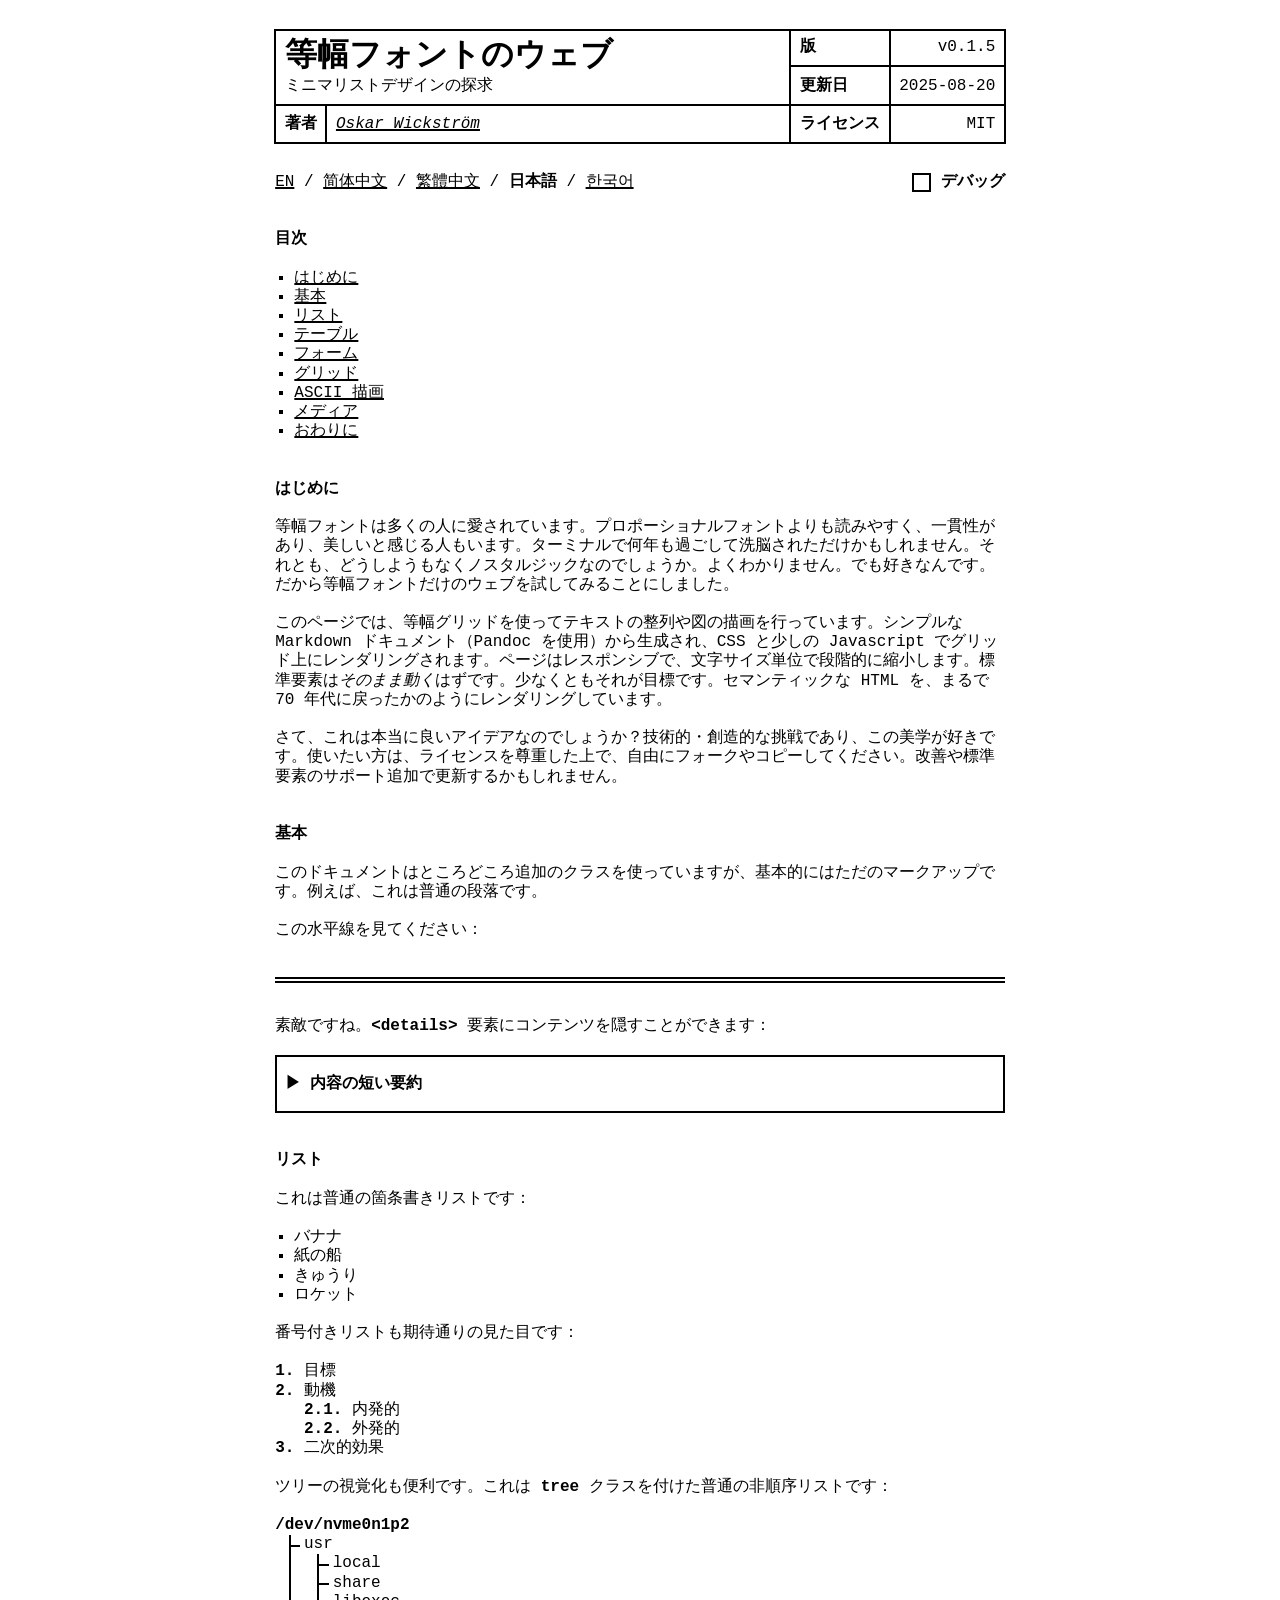
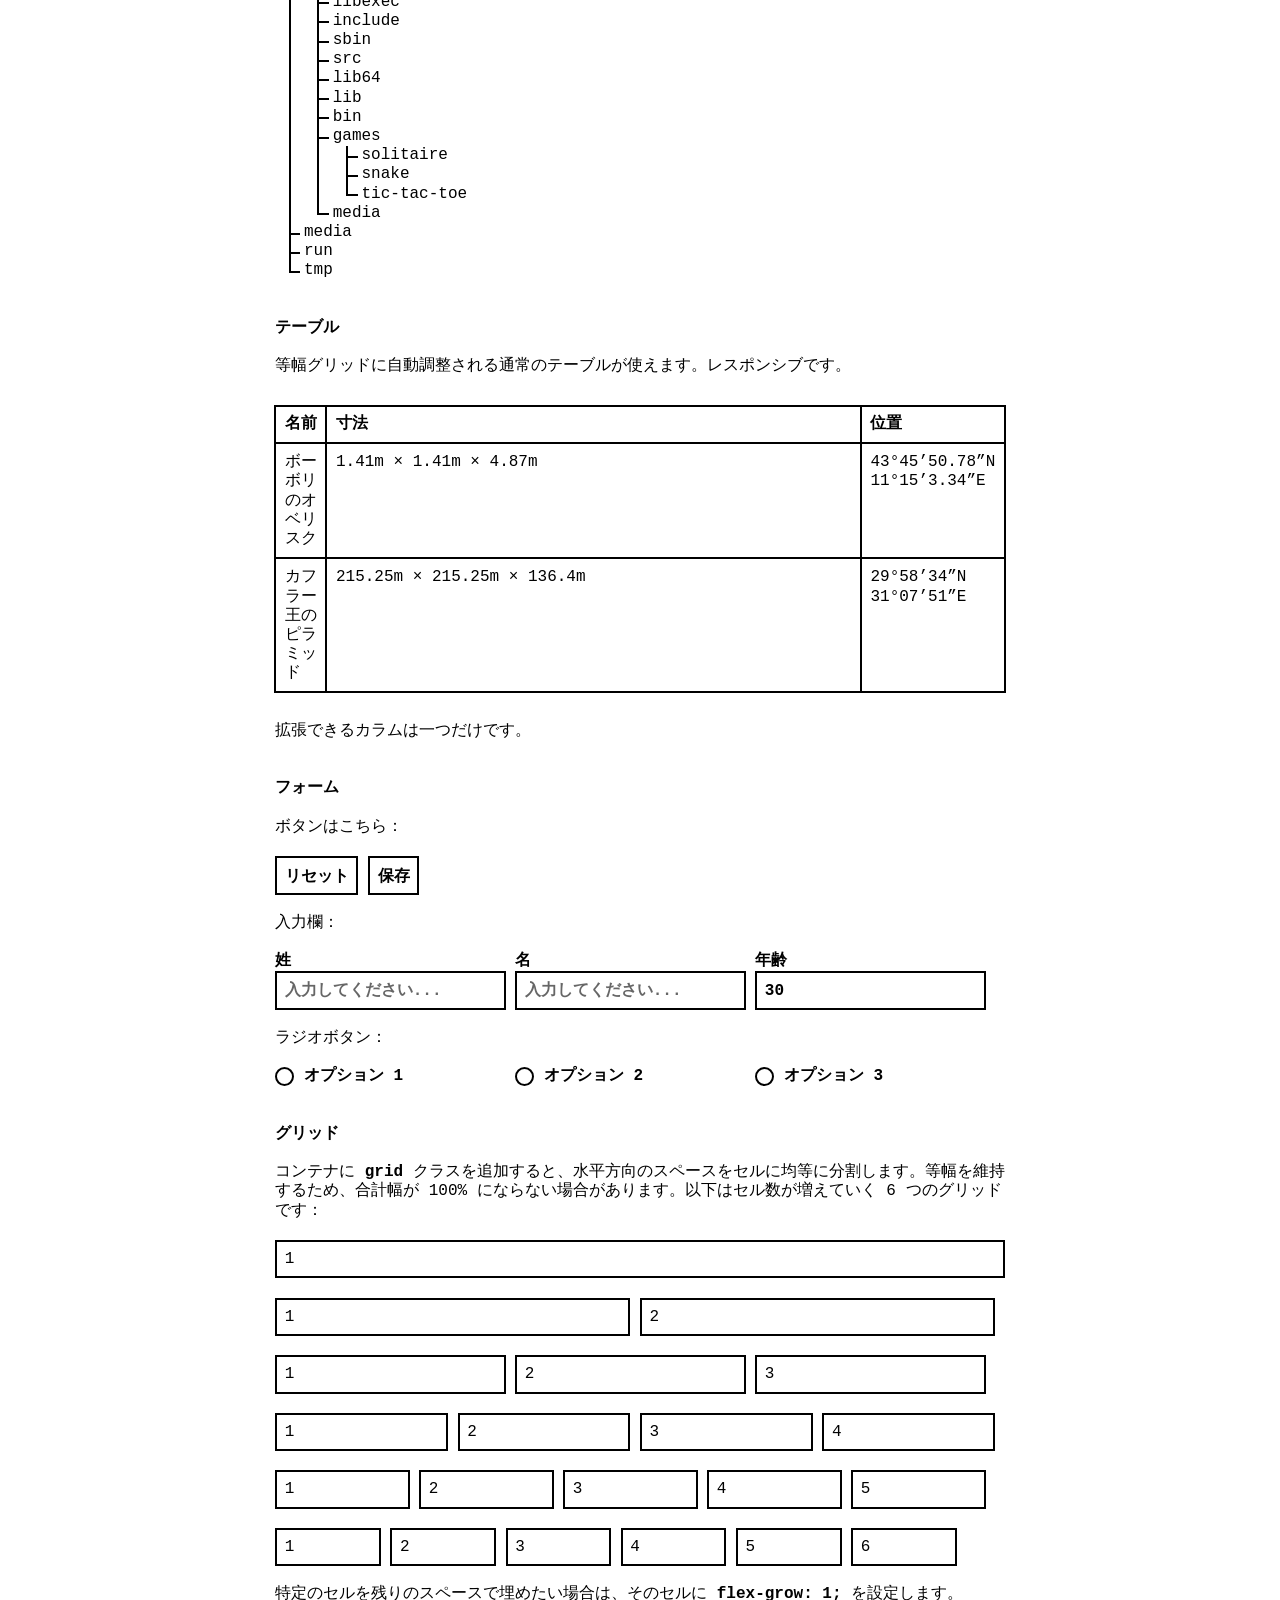
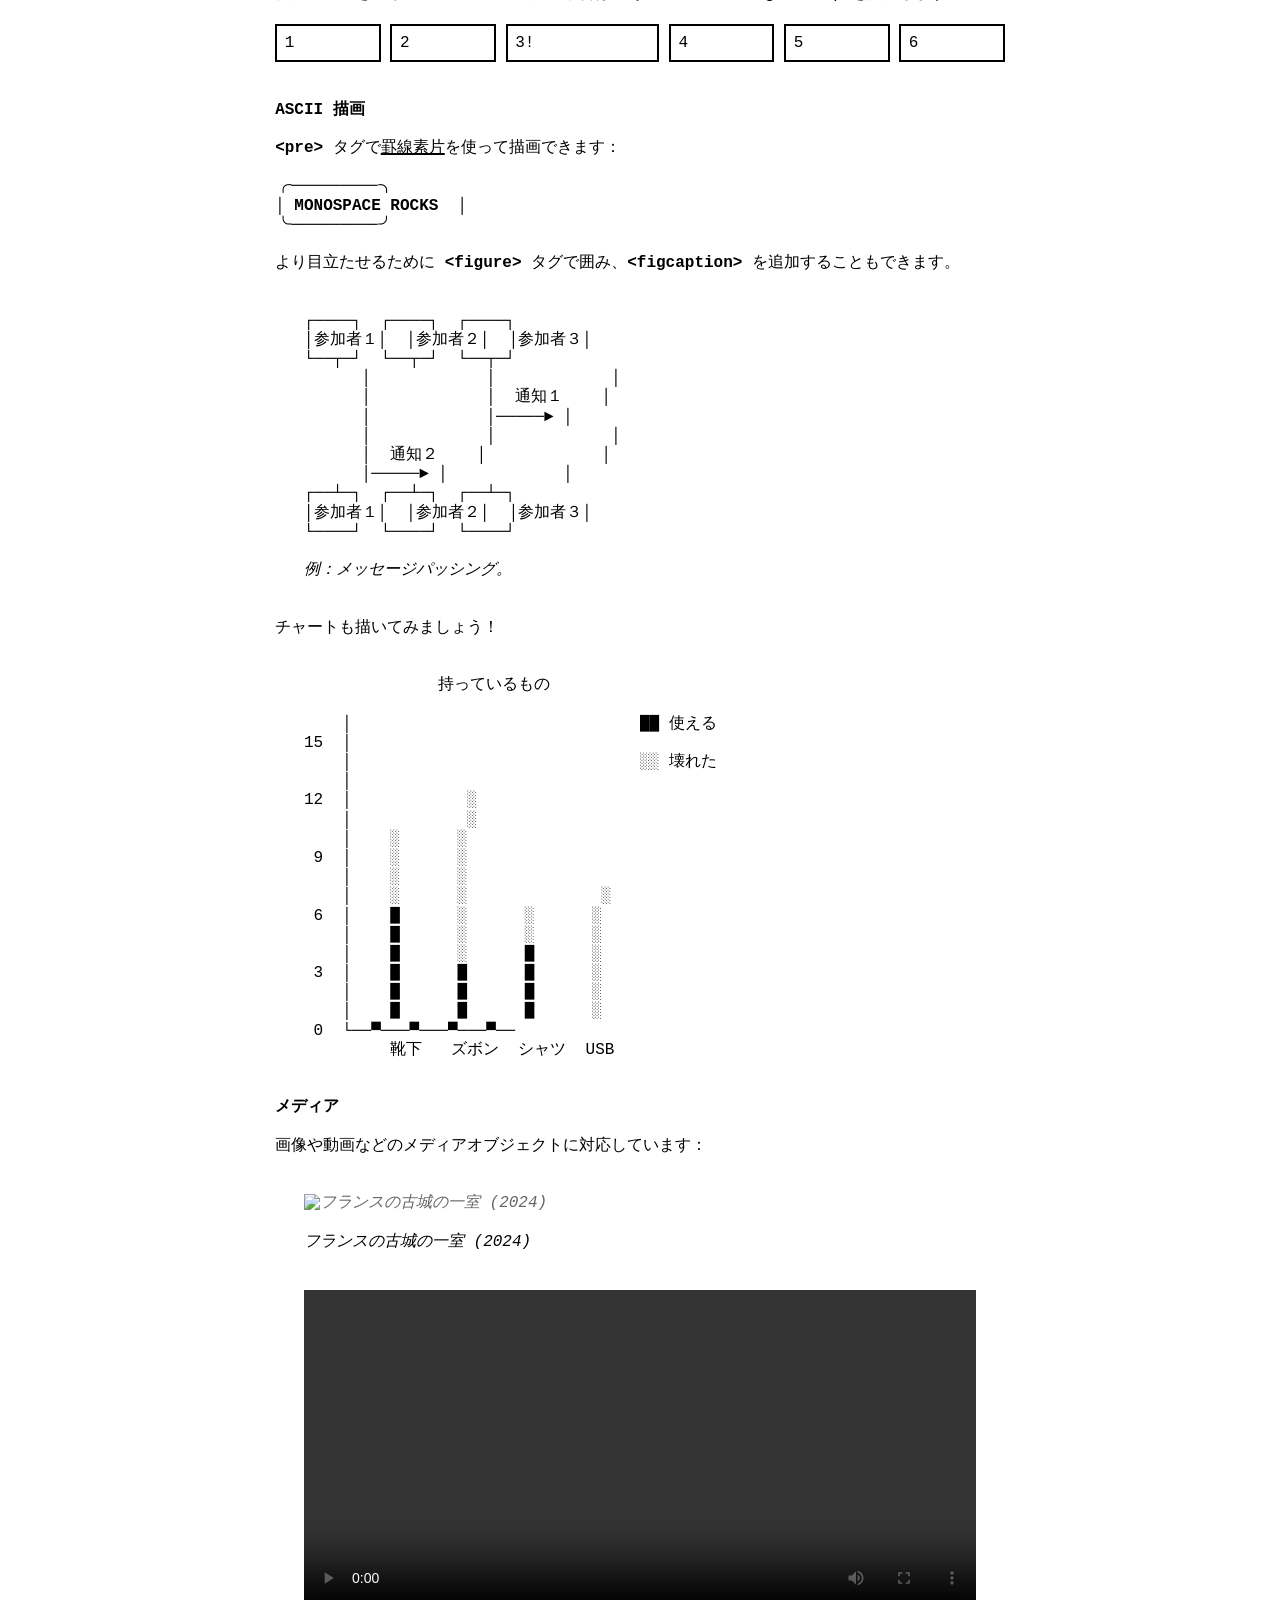
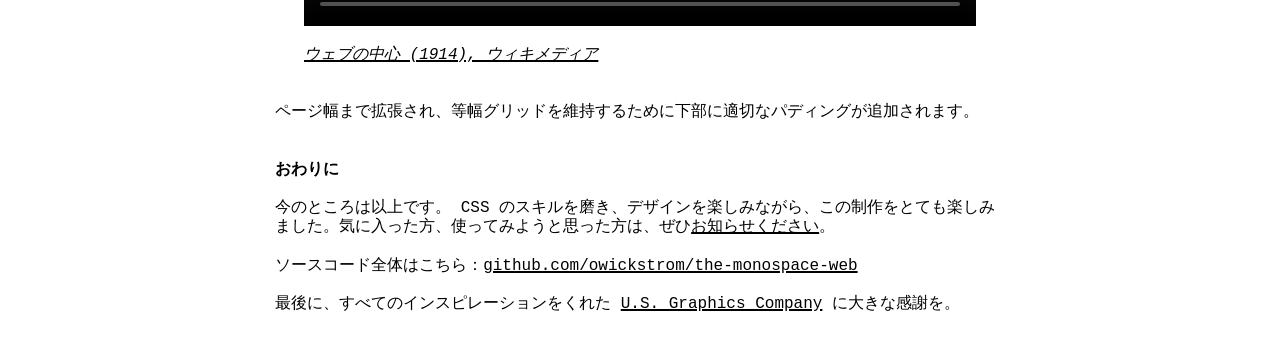
==== index.ja.html @ 1d3b9f70 "Add Chinese, Japanese and Korean demo pages" ====
<!DOCTYPE html>
<html xmlns="http://www.w3.org/1999/xhtml" lang="ja" xml:lang="ja">
<head>
  <meta charset="utf-8" />
  <meta name="generator" content="pandoc" />
  <meta name="viewport" content="width=device-width, initial-scale=1.0, user-scalable=yes" />
  <meta name="author" content="Oskar Wickström" />
  <title>等幅フォントのウェブ</title>
  <link rel="alternate" hreflang="en" href="https://nexustar.github.io/the-monospace-web-cjk/" />
  <link rel="alternate" hreflang="zh-Hans" href="https://nexustar.github.io/the-monospace-web-cjk/index.zh-Hans.html" />
  <link rel="alternate" hreflang="zh-Hant" href="https://nexustar.github.io/the-monospace-web-cjk/index.zh-Hant.html" />
  <link rel="alternate" hreflang="ja" href="https://nexustar.github.io/the-monospace-web-cjk/index.ja.html" />
  <link rel="alternate" hreflang="ko" href="https://nexustar.github.io/the-monospace-web-cjk/index.ko.html" />
  <link rel="alternate" hreflang="x-default" href="https://nexustar.github.io/the-monospace-web-cjk/" />
  <link rel="stylesheet" href="src/reset.css" />
  <link rel="stylesheet" href="src/index.css" />
  <style>
    .toolbar {
      display: flex;
      justify-content: space-between;
      align-items: baseline;
      height: var(--line-height);
      margin: 0;
    }
    .toolbar a, .toolbar label {
      white-space: nowrap;
    }
    .toolbar label {
      display: inline;
      width: auto;
    }
    .toolbar [aria-current] {
      text-decoration: none;
      font-weight: var(--font-weight-bold);
    }
  </style>
</head>
<body>
<table class="header">
  <tr>
    <td colspan="2" rowspan="2" class="width-auto">
      <h1 class="title">等幅フォントのウェブ</h1>
      <span class="subtitle">ミニマリストデザインの探求</span>
    </td>
    <th>版</th>
    <td class="width-min">v0.1.5</td>
  </tr>
  <tr>
    <th>更新日</th>
    <td class="width-min"><time style="white-space: pre;">2025-08-20</time></td>
  </tr>
  <tr>
    <th class="width-min">著者</th>
    <td class="width-auto"><a href="https://wickstrom.tech"><cite>Oskar
Wickström</cite></a></td>
    <th class="width-min">ライセンス</th>
    <td>MIT</td>
  </tr>
</table>
<nav class="toolbar">
<span>
<a href="index.html" hreflang="en" lang="en">EN</a> /
<a href="index.zh-Hans.html" hreflang="zh-Hans" lang="zh-Hans">简体中文</a> /
<a href="index.zh-Hant.html" hreflang="zh-Hant" lang="zh-Hant">繁體中文</a> /
<a href="index.ja.html" hreflang="ja" lang="ja" aria-current="page">日本語</a> /
<a href="index.ko.html" hreflang="ko" lang="ko">한국어</a>
</span>
<label class="debug-toggle-label"><input type="checkbox" class="debug-toggle" /> デバッグ</label>
</nav>
<nav id="TOC" role="doc-toc">
<h2 id="toc-title">目次</h2>
<ul class="incremental">
<li><a href="#はじめに" id="toc-はじめに">はじめに</a></li>
<li><a href="#基本" id="toc-基本">基本</a></li>
<li><a href="#リスト" id="toc-リスト">リスト</a></li>
<li><a href="#テーブル" id="toc-テーブル">テーブル</a></li>
<li><a href="#フォーム" id="toc-フォーム">フォーム</a></li>
<li><a href="#グリッド" id="toc-グリッド">グリッド</a></li>
<li><a href="#ascii-描画" id="toc-ascii-描画">ASCII 描画</a></li>
<li><a href="#メディア" id="toc-メディア">メディア</a></li>
<li><a href="#おわりに" id="toc-おわりに">おわりに</a></li>
</ul>
</nav>
<h2 id="はじめに">はじめに</h2>
<p>等幅フォントは多くの人に愛されています。プロポーショナルフォントよりも読みやすく、一貫性があり、美しいと感じる人もいます。ターミナルで何年も過ごして洗脳されただけかもしれません。それとも、どうしようもなくノスタルジックなのでしょうか。よくわかりません。でも好きなんです。だから等幅フォントだけのウェブを試してみることにしました。</p>
<p>このページでは、等幅グリッドを使ってテキストの整列や図の描画を行っています。シンプルな
Markdown ドキュメント（Pandoc を使用）から生成され、CSS と少しの
Javascript
でグリッド上にレンダリングされます。ページはレスポンシブで、文字サイズ単位で段階的に縮小します。標準要素は<em>そのまま動く</em>はずです。少なくともそれが目標です。セマンティックな
HTML を、まるで 70 年代に戻ったかのようにレンダリングしています。</p>
<p>さて、これは本当に良いアイデアなのでしょうか？技術的・創造的な挑戦であり、この美学が好きです。使いたい方は、ライセンスを尊重した上で、自由にフォークやコピーしてください。改善や標準要素のサポート追加で更新するかもしれません。</p>
<h2 id="基本">基本</h2>
<p>このドキュメントはところどころ追加のクラスを使っていますが、基本的にはただのマークアップです。例えば、これは普通の段落です。</p>
<p>この水平線を見てください：</p>
<hr>
<p>素敵ですね。<code>&lt;details&gt;</code>
要素にコンテンツを隠すことができます：</p>
<details>
<summary>
内容の短い要約
</summary>
<p>
隠された宝物。
</p>
</details>
<h2 id="リスト">リスト</h2>
<p>これは普通の箇条書きリストです：</p>
<ul class="incremental">
<li>バナナ</li>
<li>紙の船</li>
<li>きゅうり</li>
<li>ロケット</li>
</ul>
<p>番号付きリストも期待通りの見た目です：</p>
<ol class="incremental" type="1">
<li>目標</li>
<li>動機
<ol class="incremental" type="1">
<li>内発的</li>
<li>外発的</li>
</ol></li>
<li>二次的効果</li>
</ol>
<p>ツリーの視覚化も便利です。これは <code>tree</code>
クラスを付けた普通の非順序リストです：</p>
<ul class="tree">
<li>
<p style="margin: 0;">
<strong>/dev/nvme0n1p2</strong>
</p>
<ul class="incremental">
<li>usr
<ul class="incremental">
<li>local<br />
</li>
<li>share<br />
</li>
<li>libexec<br />
</li>
<li>include<br />
</li>
<li>sbin<br />
</li>
<li>src<br />
</li>
<li>lib64<br />
</li>
<li>lib<br />
</li>
<li>bin<br />
</li>
<li>games
<ul class="incremental">
<li>solitaire</li>
<li>snake</li>
<li>tic-tac-toe</li>
</ul></li>
<li>media<br />
</li>
</ul></li>
<li>media<br />
</li>
<li>run<br />
</li>
<li>tmp</li>
</ul>
</li>
</ul>
<h2 id="テーブル">テーブル</h2>
<p>等幅グリッドに自動調整される通常のテーブルが使えます。レスポンシブです。</p>
<table>
<thead>
<tr>
<th class="width-min">
名前
</th>
<th class="width-auto">
寸法
</th>
<th class="width-min">
位置
</th>
</tr>
</thead>
<tbody>
<tr>
<td>
ボーボリのオベリスク
</td>
<td>
1.41m × 1.41m × 4.87m
</td>
<td>
43°45’50.78”N 11°15’3.34”E
</td>
</tr>
<tr>
<td>
カフラー王のピラミッド
</td>
<td>
215.25m × 215.25m × 136.4m
</td>
<td>
29°58’34”N 31°07’51”E
</td>
</tr>
</tbody>
</table>
<p>拡張できるカラムは一つだけです。</p>
<h2 id="フォーム">フォーム</h2>
<p>ボタンはこちら：</p>
<nav>
<button>
リセット
</button>
<button>
保存
</button>
</nav>
<p>入力欄：</p>
<form class="grid">
<label>姓
<input type="text" placeholder="入力してください..." /></label>
<label>名
<input type="text" placeholder="入力してください..." /></label>
<label>年齢 <input type="text" value="30" /></label>
</form>
<p>ラジオボタン：</p>
<form class="grid">
<label><input name="radio" type="radio" /> オプション 1</label>
<label><input name="radio" type="radio" /> オプション 2</label>
<label><input name="radio" type="radio" /> オプション 3</label>
</form>
<h2 id="グリッド">グリッド</h2>
<p>コンテナに <code>grid</code>
クラスを追加すると、水平方向のスペースをセルに均等に分割します。等幅を維持するため、合計幅が
100% にならない場合があります。以下はセル数が増えていく 6
つのグリッドです：</p>
<div class="grid">
<input readonly value="1" />
</div>
<div class="grid">
<input readonly value="1" /><input readonly value="2" />
</div>
<div class="grid">
<input readonly value="1" /><input readonly value="2" /><input readonly value="3" />
</div>
<div class="grid">
<input readonly value="1" /><input readonly value="2" /><input readonly value="3" /><input readonly value="4" />
</div>
<div class="grid">
<input readonly value="1" /><input readonly value="2" /><input readonly value="3" /><input readonly value="4" /><input readonly value="5" />
</div>
<div class="grid">
<input readonly value="1" /><input readonly value="2" /><input readonly value="3" /><input readonly value="4" /><input readonly value="5" /><input readonly value="6" />
</div>
<p>特定のセルを残りのスペースで埋めたい場合は、そのセルに
<code>flex-grow: 1;</code> を設定します。</p>
<div class="grid">
<input readonly value="1" /><input readonly value="2" /><input readonly value="3!" style="flex-grow: 1;" /><input readonly value="4" /><input readonly value="5" /><input readonly value="6" />
</div>
<h2 id="ascii-描画">ASCII 描画</h2>
<p><code>&lt;pre&gt;</code> タグで<a
href="https://ja.wikipedia.org/wiki/%E7%BD%AB%E7%B7%9A%E7%B4%A0%E7%89%87">罫線素片</a>を使って描画できます：</p>
<pre><code>╭─────────╮
│ MONOSPACE ROCKS  │
╰─────────╯</code></pre>
<p>より目立たせるために <code>&lt;figure&gt;</code>
タグで囲み、<code>&lt;figcaption&gt;</code>
を追加することもできます。</p>
<figure>
<pre>
┌────┐  ┌────┐  ┌────┐
│参加者１│  │参加者２│  │参加者３│
└──┬─┘  └──┬─┘  └──┬─┘
      │            │            │
      │            │  通知１    │
      │            │─────► │
      │            │            │
      │  通知２    │            │
      │─────► │            │
┌──┴─┐  ┌──┴─┐  ┌──┴─┐
│参加者１│  │参加者２│  │参加者３│
└────┘  └────┘  └────┘</pre>
<figcaption>
例：メッセージパッシング。
</figcaption>
</figure>
<p>チャートも描いてみましょう！</p>
<figure>
<pre>
              持っているもの

    │                              ██ 使える
15  │
    │                              ░░ 壊れた
    │
12  │            ░
    │            ░
    │    ░      ░
 9  │    ░      ░
    │    ░      ░
    │    ░      ░              ░
 6  │    █      ░      ░      ░
    │    █      ░      ░      ░
    │    █      ░      █      ░
 3  │    █      █      █      ░
    │    █      █      █      ░
    │    █      █      █      ░
 0  └──▀───▀───▀───▀──
         靴下   ズボン  シャツ  USB
</pre>
</figure>
<h2 id="メディア">メディア</h2>
<p>画像や動画などのメディアオブジェクトに対応しています：</p>
<figure>
<img src="demo/castle.jpg" alt="フランスの古城の一室 (2024)" />
<figcaption aria-hidden="true">フランスの古城の一室 (2024)</figcaption>
</figure>
<figure>
<video
src="https://upload.wikimedia.org/wikipedia/commons/e/e0/The_Center_of_the_Web_%281914%29.webm"
controls=""><a
href="https://upload.wikimedia.org/wikipedia/commons/e/e0/The_Center_of_the_Web_%281914%29.webm">ウェブの中心
(1914), ウィキメディア</a></video>
<figcaption aria-hidden="true"><a
href="https://en.wikisource.org/wiki/Page:The_Center_of_the_Web_(1914).webm/11">ウェブの中心
(1914), ウィキメディア</a></figcaption>
</figure>
<p>ページ幅まで拡張され、等幅グリッドを維持するために下部に適切なパディングが追加されます。</p>
<h2 id="おわりに">おわりに</h2>
<p>今のところは以上です。 CSS
のスキルを磨き、デザインを楽しみながら、この制作をとても楽しみました。気に入った方、使ってみようと思った方は、ぜひ<a
href="https://x.com/owickstrom">お知らせください</a>。</p>
<p>ソースコード全体はこちら：<a
href="https://github.com/owickstrom/the-monospace-web">github.com/owickstrom/the-monospace-web</a></p>
<p>最後に、すべてのインスピレーションをくれた <a
href="https://x.com/usgraphics">U.S. Graphics Company</a>
に大きな感謝を。</p>
  <div class="debug-grid"></div>
  <script src="src/index.js"></script>
</body>
</html>
---- src/index.css ----
/**
 * By Oskar Wickström
 * Licensed under the MIT License (https://github.com/owickstrom/the-monospace-web/blob/main/LICENSE.md)
 **/
@import url('https://fonts.cdnfonts.com/css/jetbrains-mono-2');

:root {
  --font-family: "JetBrains Mono", monospace;
  --line-height: 1.20rem;
  --border-thickness: 2px;
  --text-color: #000;
  --text-color-alt: #666;
  --background-color: #fff;
  --background-color-alt: #eee;

  --font-weight-normal: 500;
  --font-weight-medium: 600;
  --font-weight-bold: 800;

  font-family: var(--font-family);
  font-optical-sizing: auto;
  font-weight: var(--font-weight-normal);
  font-style: normal;
  font-variant-numeric: tabular-nums lining-nums;
  font-size: 16px;
}

@media (prefers-color-scheme: dark) {
  :root {
    --text-color: #fff;
    --text-color-alt: #aaa;
    --background-color: #000;
    --background-color-alt: #111;
  }
}

* {
  box-sizing: border-box;
}


* + * {
  margin-top: var(--line-height);
}

html {
  display: flex;
  width: 100%;
  margin: 0;
  padding: 0;
  flex-direction: column;
  align-items: center;
  background: var(--background-color);
  color: var(--text-color);
}

body {
  position: relative;
  width: 100%;
  margin: 0;
  padding: var(--line-height) 2ch;
  max-width: calc(min(80ch, round(down, 100%, 1ch)));
  line-height: var(--line-height);
  overflow-x: hidden;
}

@media screen and (max-width: 480px) {
  :root {
    font-size: 14px;
  }
  body {
    padding: var(--line-height) 1ch;
  }
}

h1, h2, h3, h4, h5, h6 {
  font-weight: var(--font-weight-bold);
  margin: calc(var(--line-height) * 2) 0 var(--line-height);
  line-height: var(--line-height);
}

h1 {
  font-size: 2rem;
  line-height: calc(2 * var(--line-height));
  margin-bottom: calc(var(--line-height) * 2);
  text-transform: uppercase;
}
h2 {
  font-size: 1rem;
  text-transform: uppercase;
}

hr {
  position: relative;
  display: block;
  height: var(--line-height);
  margin: calc(var(--line-height) * 1.5) 0;
  border: none;
  color: var(--text-color);
}
hr:after {
  display: block;
  content: "";
  position: absolute;
  top: calc(var(--line-height) / 2 - var(--border-thickness));
  left: 0;
  width: 100%;
  border-top: calc(var(--border-thickness) * 3) double var(--text-color);
  height: 0;
}

a {
  text-decoration-thickness: var(--border-thickness);
}

a:link, a:visited {
  color: var(--text-color);
}

p {
  margin-bottom: var(--line-height);
}

strong {
  font-weight: var(--font-weight-bold);
}
em {
  font-style: italic;
}

sub {
  position: relative;
  display: inline-block;
  margin: 0;
  vertical-align: sub;
  line-height: 0;
  width: calc(1ch / 0.75);
  font-size: .75rem;
}

table {
  position: relative;
  top: calc(var(--line-height) / 2);
  /* center collapsed borders on grid lines so every cell's text lands on the grid */
  left: calc(var(--border-thickness) / -2);
  width: calc(round(down, 100%, 1ch) + var(--border-thickness));
  border-collapse: collapse;
  margin: 0 0 calc(var(--line-height) * 2);
}

th, td {
  border: var(--border-thickness) solid var(--text-color);
  padding: 
    calc((var(--line-height) / 2))
    calc(1ch - var(--border-thickness) / 2)
    calc((var(--line-height) / 2) - (var(--border-thickness)))
  ;
  line-height: var(--line-height);
  vertical-align: top;
  text-align: left;
}
/* the table's first row, whether in thead or the first tbody */
table thead tr:first-child > *,
table tbody:not(thead ~ tbody, tbody ~ tbody) tr:first-child > * {
  padding-top: calc((var(--line-height) / 2) - var(--border-thickness));
}


th {
  font-weight: 700;
}
.width-min {
  width: 0%;
}
.width-auto {
  width: 100%;
}
/* keep CJK words whole instead of squeezing narrow columns to one character per line */
th, .width-min {
  word-break: keep-all;
}

.header {
  margin-bottom: calc(var(--line-height) * 2);
}
.header h1 {
  margin: 0;
}
.header tr td:last-child {
  text-align: right;
}

p {
  word-break: break-word;
  word-wrap: break-word;
  hyphens: auto;
}

img, video {
  display: block;
  width: 100%;
  object-fit: contain;
  overflow: hidden;
}
img {
  font-style: italic;
  color: var(--text-color-alt);
}

details {
  border: var(--border-thickness) solid var(--text-color);
  padding: calc(var(--line-height) - var(--border-thickness)) calc(1ch - var(--border-thickness));
  margin-bottom: var(--line-height);
}

summary {
  font-weight: var(--font-weight-medium);
  cursor: pointer;
}
details[open] summary {
  margin-bottom: var(--line-height);
}

details ::marker {
  display: inline-block;
  content: '▶';
  margin: 0;
}
details[open] ::marker {
  content: '▼';
}

details :last-child {
  margin-bottom: 0;
}

pre {
  white-space: pre;
  overflow-x: auto;
  margin: var(--line-height) 0;
  overflow-y: hidden;
}
figure pre {
  margin: 0;
}

pre, code {
  font-family: var(--font-family);
}

code {
  font-weight: var(--font-weight-medium);
}

figure {
  margin: calc(var(--line-height) * 2) 3ch;
  overflow-x: auto;
  overflow-y: hidden;
}

figcaption {
  display: block;
  font-style: italic;
  margin-top: var(--line-height);
}

ul, ol {
  padding: 0;
  margin: 0 0 var(--line-height);
}

ul {
  list-style-type: square;
  padding: 0 0 0 2ch;
}
ol {
  list-style-type: none;
  counter-reset: item;
  padding: 0;
}
ol ul,
ol ol,
ul ol,
ul ul {
  padding: 0 0 0 3ch;
  margin: 0;
}
ol li:before { 
  content: counters(item, ".") ". ";
  counter-increment: item;
  font-weight: var(--font-weight-medium);
}

li {
  margin: 0;
  padding: 0;
}

li::marker {
  line-height: 0;
}

::-webkit-scrollbar {
    height: var(--line-height);
}

input, button, textarea {
  border: var(--border-thickness) solid var(--text-color);
  padding: 
    calc(var(--line-height) / 2 - var(--border-thickness))
    calc(1ch - var(--border-thickness));
  margin: 0;
  font: inherit;
  font-weight: inherit;
  height: calc(var(--line-height) * 2);
  width: auto;
  overflow: visible;
  background: var(--background-color);
  color: var(--text-color);
  line-height: normal;
  -webkit-font-smoothing: inherit;
  -moz-osx-font-smoothing: inherit;
  -webkit-appearance: none;
}

input[type=checkbox],
input[type=radio] {
  display: inline-grid;
  place-content: center;
  vertical-align: top;
  width: 2ch;
  height: var(--line-height);
  cursor: pointer;
}
input[type=checkbox]:checked:before,
input[type=radio]:checked:before {
  content: "";
  width: 1ch;
  height: calc(var(--line-height) / 2);
  background: var(--text-color);
}
input[type=radio],
input[type=radio]:before {
  border-radius: 100%;
}

button:focus, input:focus {
  --border-thickness: 3px;
  outline: none;
}

input {
  width: calc(round(down, 100%, 1ch));
}
::placeholder {
  color: var(--text-color-alt);
  opacity: 1;
}
::-ms-input-placeholder {
  color: var(--text-color-alt);
}
button::-moz-focus-inner {
  padding: 0;
  border: 0
}

button {
  text-transform: uppercase;
  font-weight: var(--font-weight-medium);
  cursor: pointer;
}

button:hover {
  background: var(--background-color-alt);
}
button:active {
  transform: translate(2px, 2px);
}

label {
  display: block;
  width: calc(round(down, 100%, 1ch));
  height: auto;
  line-height: var(--line-height);
  font-weight: var(--font-weight-medium);
  margin: 0;
}

label input {
  width: 100%;
}

.tree, .tree ul {
  position: relative;
  padding-left: 0;
  list-style-type: none;
  line-height: var(--line-height);
}
.tree ul {
  margin: 0;
}
.tree ul li {
  position: relative;
  padding-left: calc(1.5ch - var(--border-thickness) / 2);
  margin-left: calc(1.5ch - var(--border-thickness) / 2);
  border-left: var(--border-thickness) solid var(--text-color);
}
.tree ul li:before {
  position: absolute;
  display: block;
  top: calc(var(--line-height) / 2);
  left: 0;
  content: "";
  width: 1ch;
  border-bottom: var(--border-thickness) solid var(--text-color);
}
.tree ul li:last-child {
  border-left-color: transparent;
}
.tree ul li:last-child:after {
  position: absolute;
  display: block;
  top: 0;
  left: calc(-1 * var(--border-thickness));
  content: "";
  height: calc(var(--line-height) / 2 + var(--border-thickness));
  border-left: var(--border-thickness) solid var(--text-color);
}

.grid {
  --grid-cells: 0;
  display: flex;
  gap: 1ch;
  width: calc(round(down, 100%, (1ch * var(--grid-cells)) - (1ch * var(--grid-cells) - 1)));
  margin-bottom: var(--line-height);
}

.grid > *,
.grid > input {
  flex: 0 0 calc(round(down, (100% - (1ch * (var(--grid-cells) - 1))) / var(--grid-cells), 1ch));
}
.grid:has(> :last-child:nth-child(1)) { --grid-cells: 1; }
.grid:has(> :last-child:nth-child(2)) { --grid-cells: 2; }
.grid:has(> :last-child:nth-child(3)) { --grid-cells: 3; }
.grid:has(> :last-child:nth-child(4)) { --grid-cells: 4; }
.grid:has(> :last-child:nth-child(5)) { --grid-cells: 5; }
.grid:has(> :last-child:nth-child(6)) { --grid-cells: 6; }
.grid:has(> :last-child:nth-child(7)) { --grid-cells: 7; }
.grid:has(> :last-child:nth-child(8)) { --grid-cells: 8; }
.grid:has(> :last-child:nth-child(9)) { --grid-cells: 9; }

/* DEBUG UTILITIES */

.debug .debug-grid {
  --color: color-mix(in srgb, var(--text-color) 10%, var(--background-color) 90%);
  position: absolute;
  top: 0;
  left: 0;
  right: 0;
  bottom: 0;
  z-index: -1;
  background-image:
    repeating-linear-gradient(var(--color) 0 1px, transparent 1px 100%),
    repeating-linear-gradient(90deg, var(--color) 0 1px, transparent 1px 100%);
  background-size: 1ch var(--line-height);
  /* -0.5px: center the 1px lines on cell boundaries instead of inside each cell */
  background-position: -0.5px -0.5px;
  margin: 0;
}

.debug .off-grid {
  background: rgba(255, 0, 0, 0.1);
}

.debug-toggle-label {
  text-align: right;
}
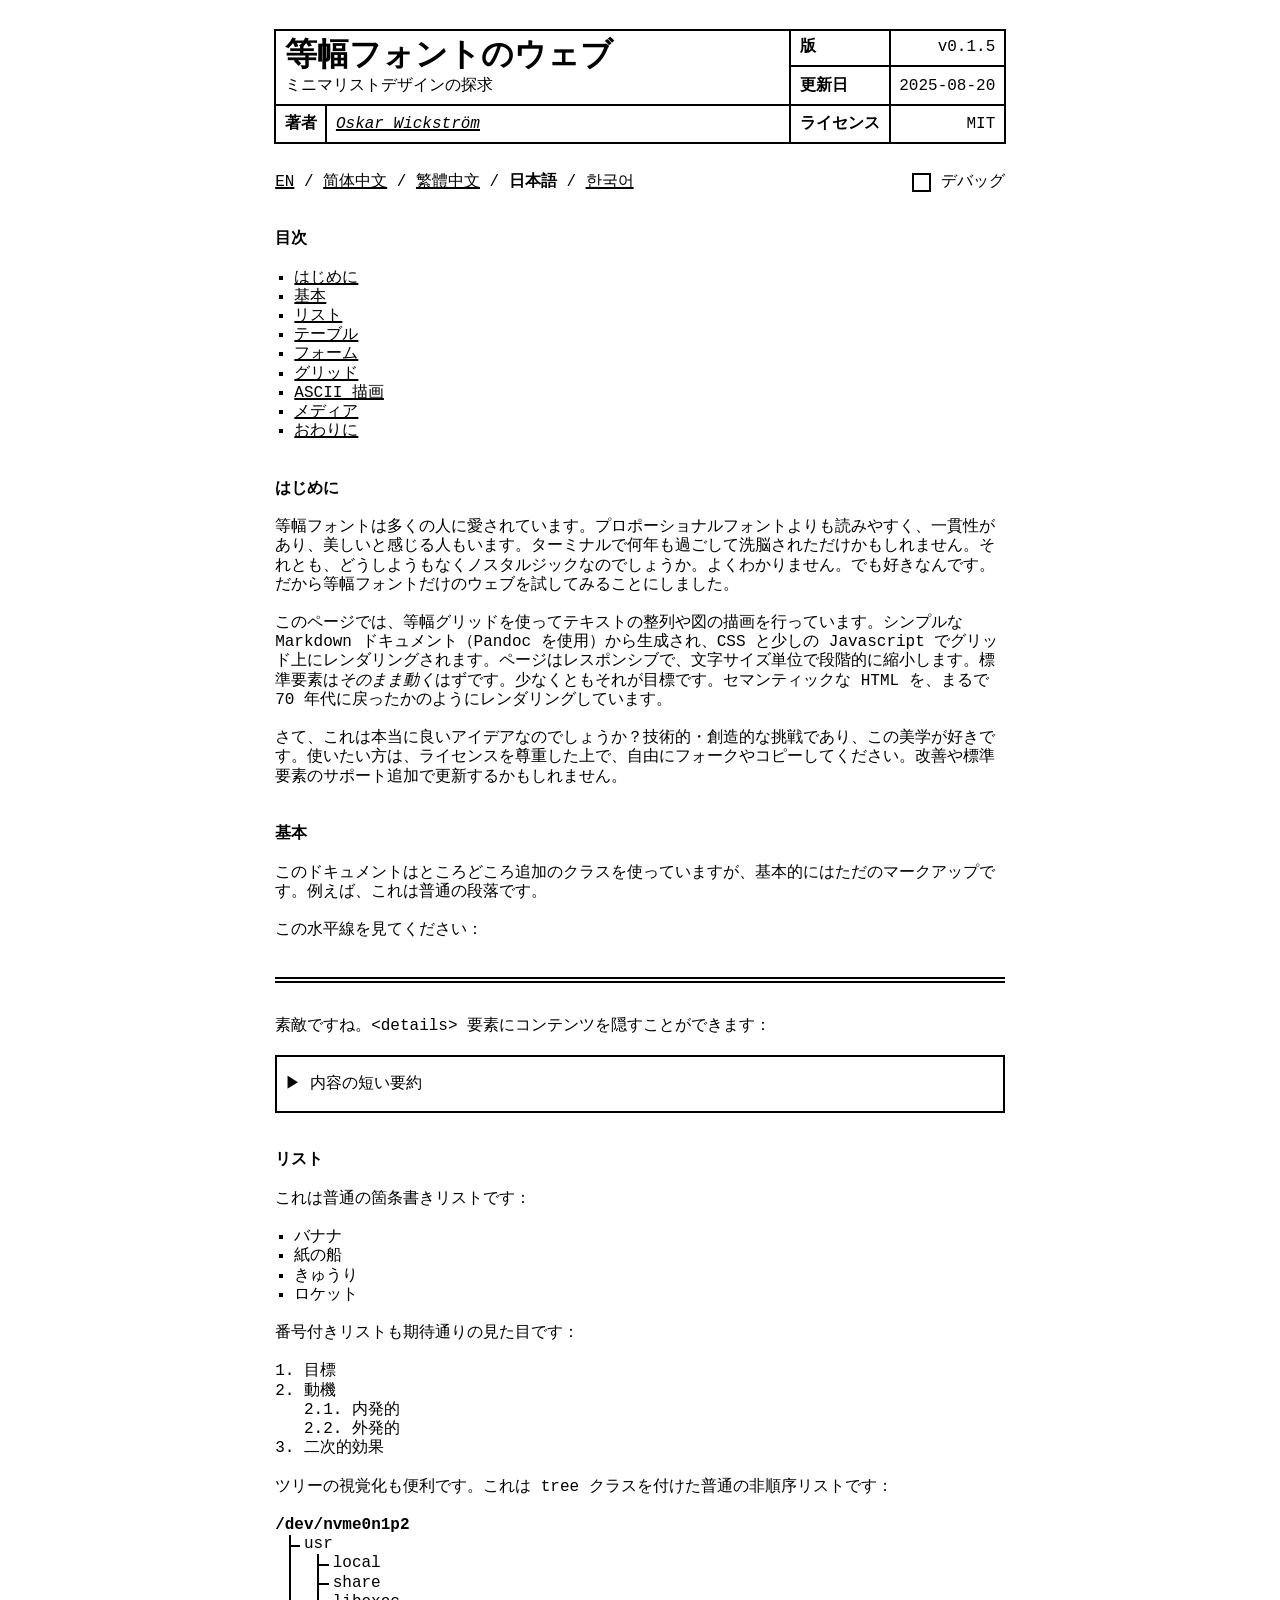
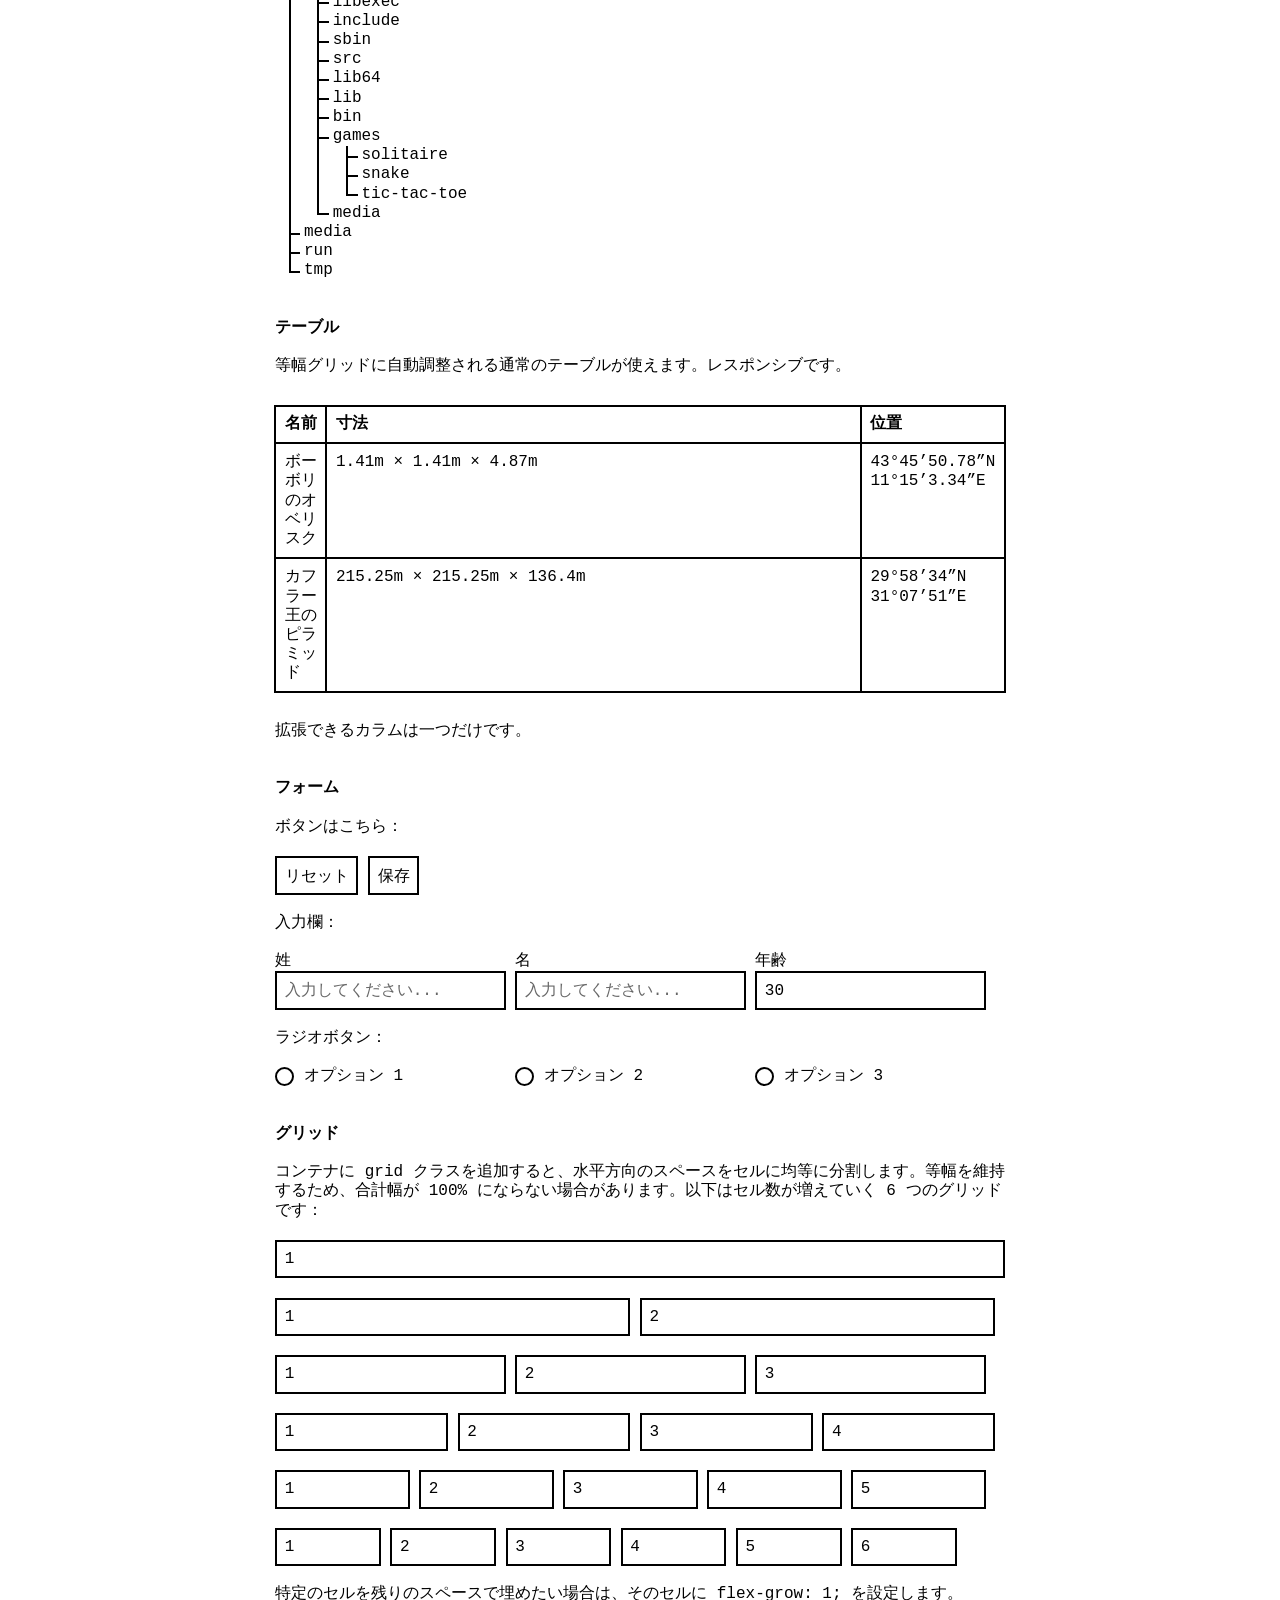
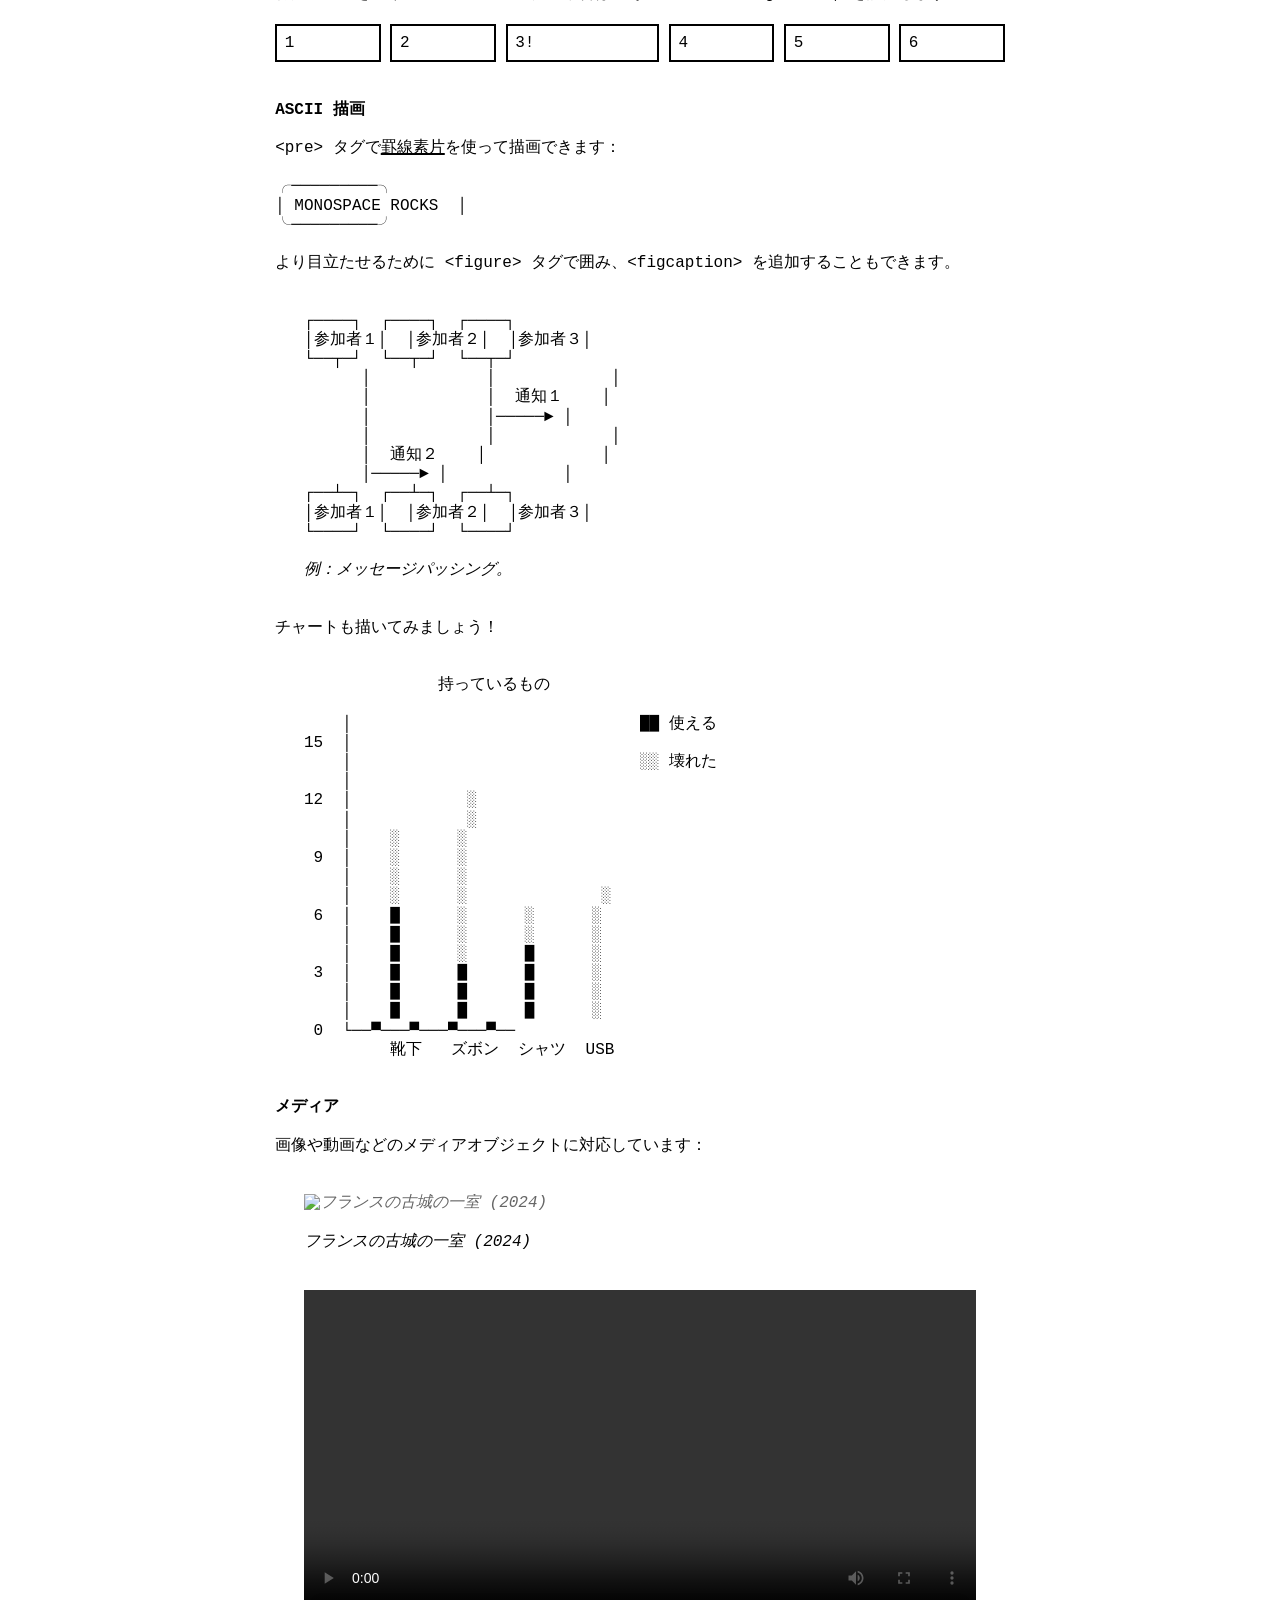
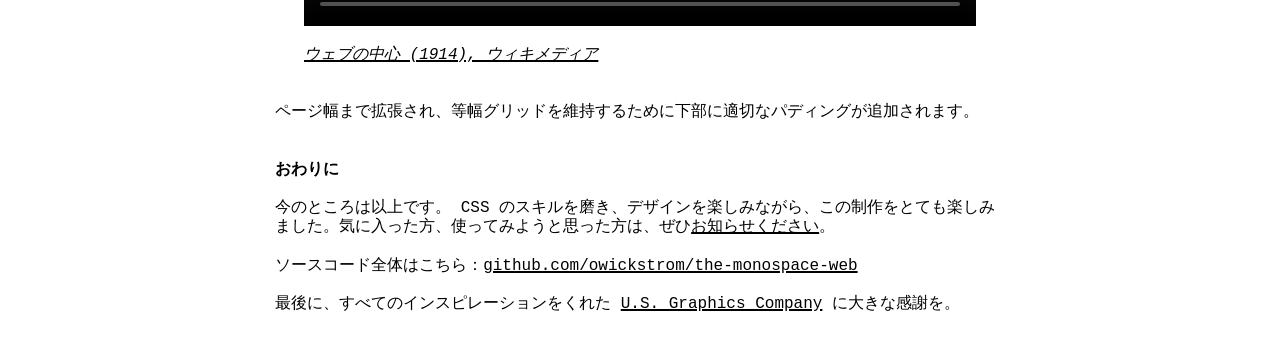
==== commit 79926b8a: "Use PlemoCJK for CJK text" ====
--- a/index.ja.html
+++ b/index.ja.html
@@ -12,6 +12,11 @@
   <link rel="alternate" hreflang="ja" href="https://nexustar.github.io/the-monospace-web-cjk/index.ja.html" />
   <link rel="alternate" hreflang="ko" href="https://nexustar.github.io/the-monospace-web-cjk/index.ko.html" />
   <link rel="alternate" hreflang="x-default" href="https://nexustar.github.io/the-monospace-web-cjk/" />
+  <link rel="stylesheet" href="https://cdn.jsdelivr.net/npm/plemocjk-jp@0.0.3/PlemoCJK-JP-Text.css" />
+  <link rel="stylesheet" href="https://cdn.jsdelivr.net/npm/plemocjk-jp@0.0.3/PlemoCJK-JP-TextItalic.css" />
+  <link rel="stylesheet" href="https://cdn.jsdelivr.net/npm/plemocjk-jp@0.0.3/PlemoCJK-JP-Medium.css" />
+  <link rel="stylesheet" href="https://cdn.jsdelivr.net/npm/plemocjk-jp@0.0.3/PlemoCJK-JP-SemiBold.css" />
+  <link rel="stylesheet" href="https://cdn.jsdelivr.net/npm/plemocjk-jp@0.0.3/PlemoCJK-JP-Bold.css" />
   <link rel="stylesheet" href="src/reset.css" />
   <link rel="stylesheet" href="src/index.css" />
   <style>
--- a/src/index.css
+++ b/src/index.css
@@ -23,6 +23,27 @@
   font-style: normal;
   font-variant-numeric: tabular-nums lining-nums;
   font-size: 16px;
+}
+
+:root:lang(zh) {
+  --font-family: "PlemoCJK SC", "JetBrains Mono", monospace;
+}
+:root:is(:lang(zh-Hant), :lang(zh-TW), :lang(zh-HK), :lang(zh-MO)) {
+  --font-family: "PlemoCJK TC", "JetBrains Mono", monospace;
+}
+:root:lang(ja) {
+  --font-family: "PlemoCJK JP", "JetBrains Mono", monospace;
+}
+:root:lang(ko) {
+  --font-family: "PlemoCJK KR", "JetBrains Mono", monospace;
+}
+:root:is(:lang(zh), :lang(ja), :lang(ko)) {
+  --font-weight-normal: 450;
+  --font-weight-medium: 500;
+  --font-weight-bold: 700;
+}
+:root:is(:lang(zh), :lang(ja), :lang(ko)) th {
+  font-weight: 600;
 }
 
 @media (prefers-color-scheme: dark) {
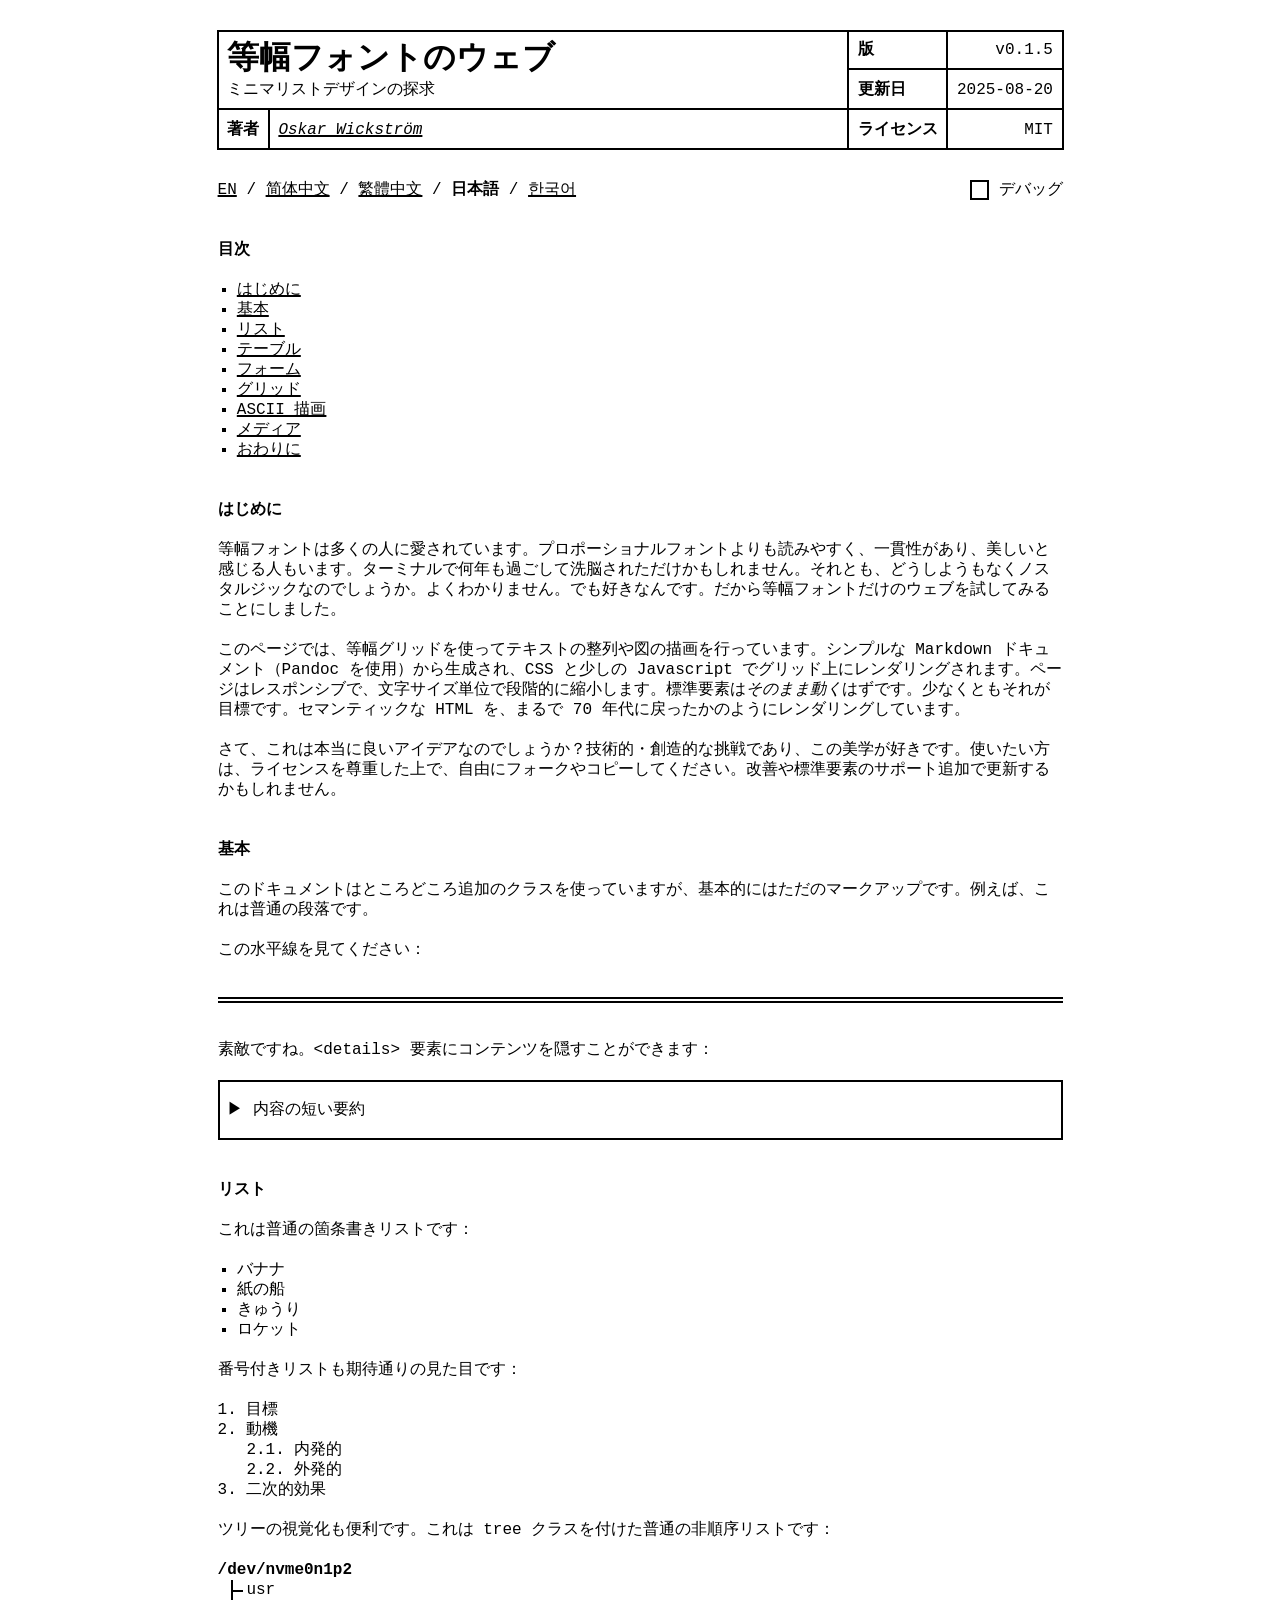
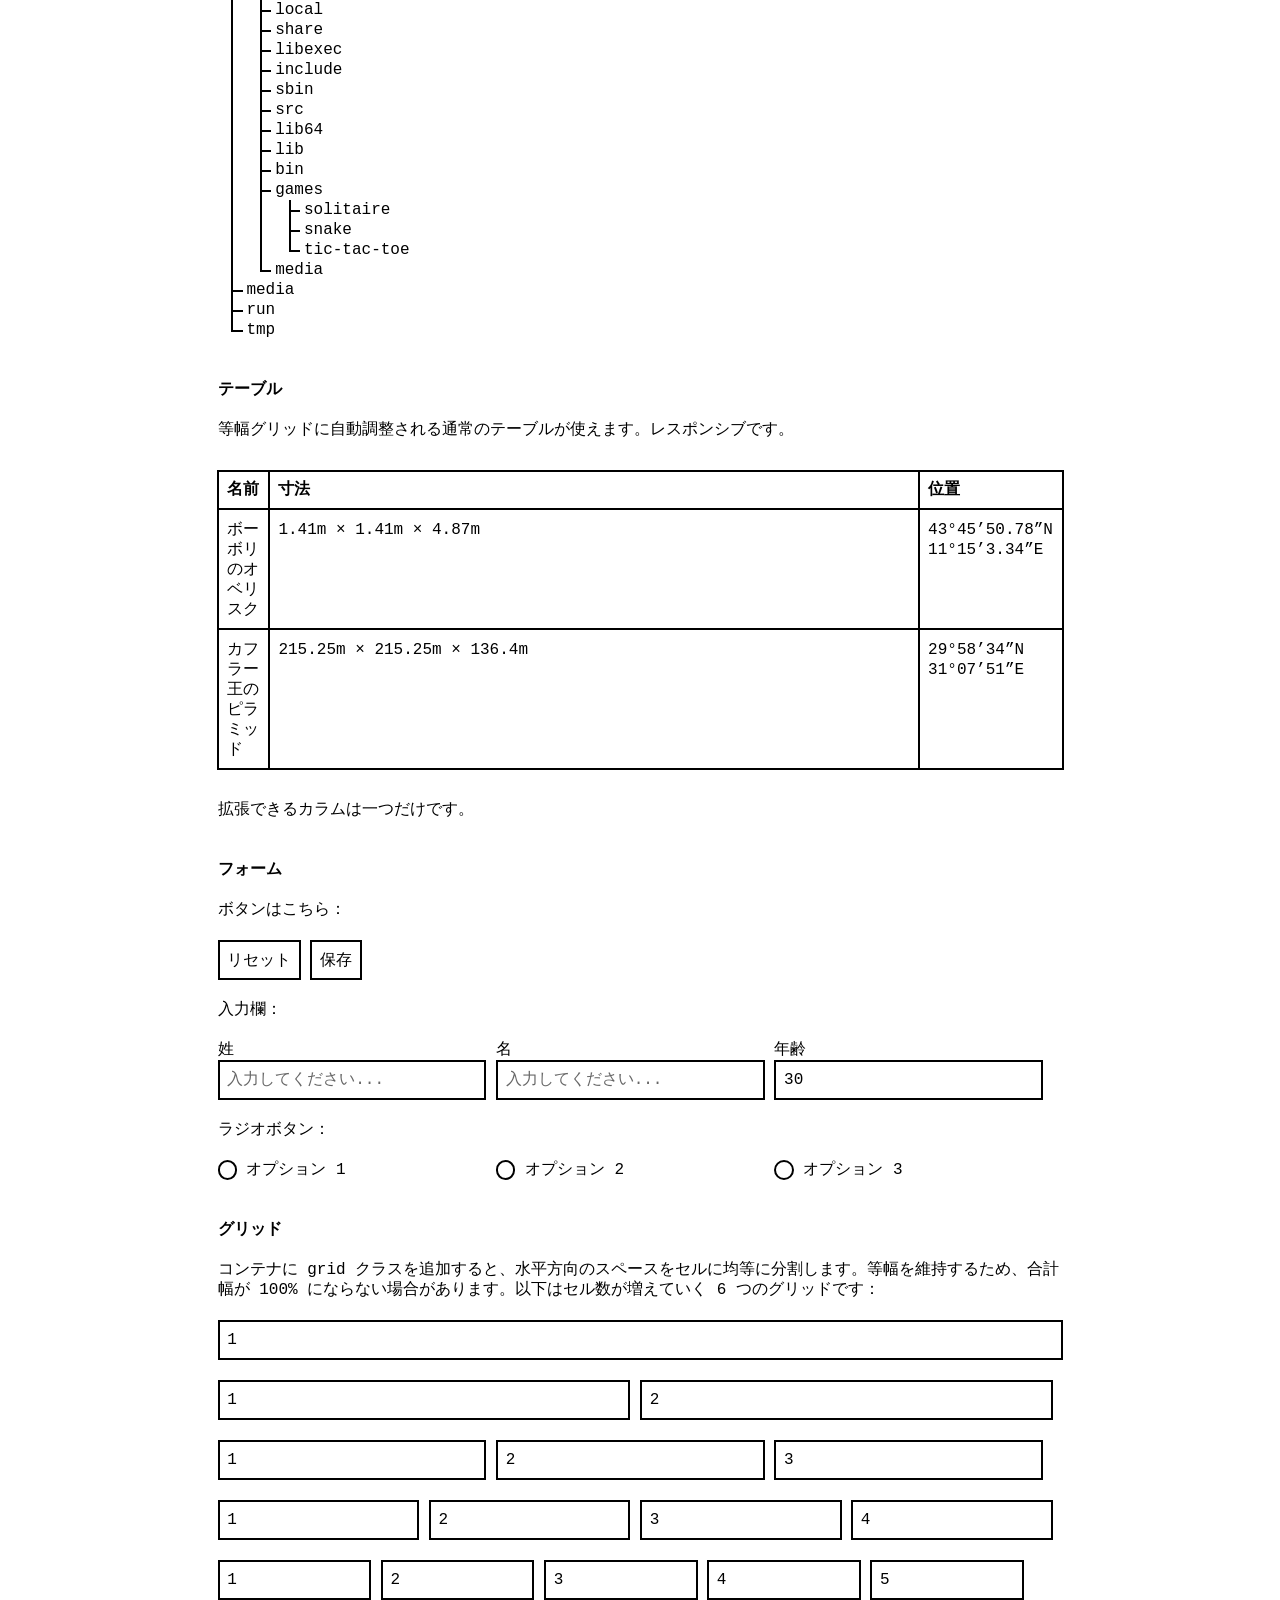
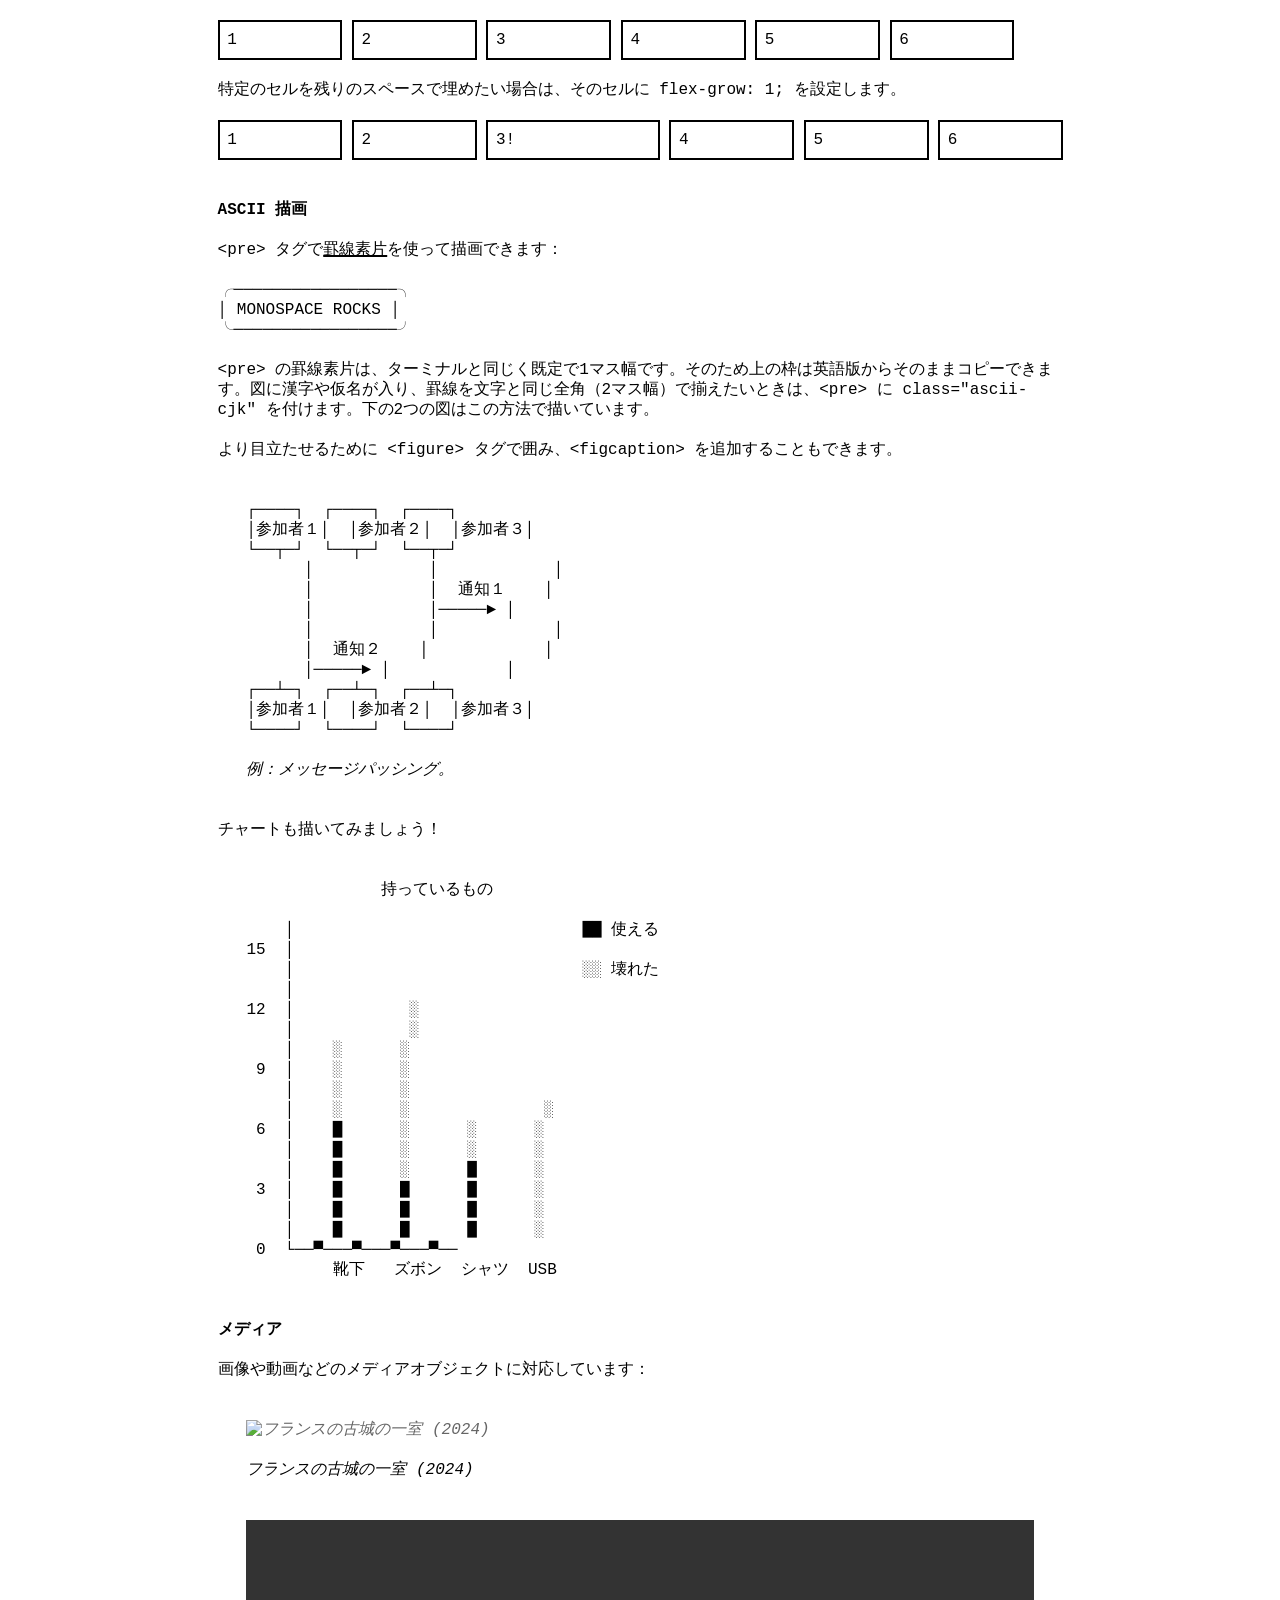
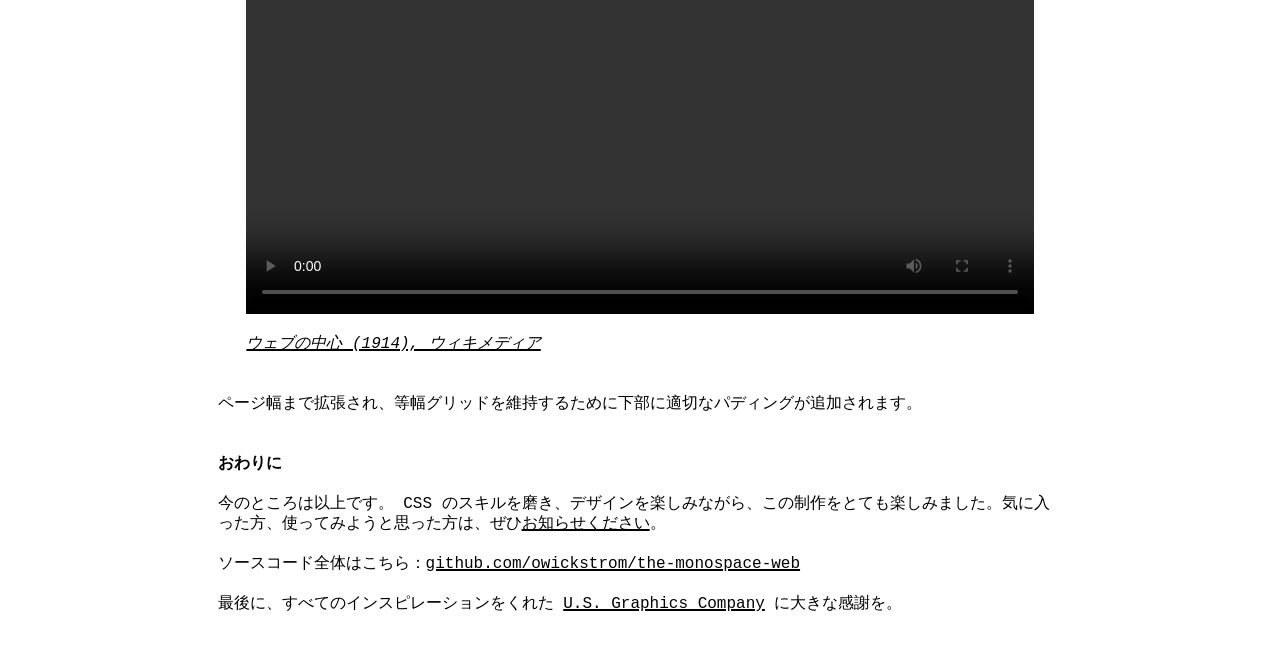
==== commit 5cee1d43: "Default pre to half-width box drawing" ====
--- a/index.ja.html
+++ b/index.ja.html
@@ -12,11 +12,11 @@
   <link rel="alternate" hreflang="ja" href="https://nexustar.github.io/the-monospace-web-cjk/index.ja.html" />
   <link rel="alternate" hreflang="ko" href="https://nexustar.github.io/the-monospace-web-cjk/index.ko.html" />
   <link rel="alternate" hreflang="x-default" href="https://nexustar.github.io/the-monospace-web-cjk/" />
-  <link rel="stylesheet" href="https://cdn.jsdelivr.net/npm/plemocjk-jp@0.0.3/PlemoCJK-JP-Text.css" />
-  <link rel="stylesheet" href="https://cdn.jsdelivr.net/npm/plemocjk-jp@0.0.3/PlemoCJK-JP-TextItalic.css" />
-  <link rel="stylesheet" href="https://cdn.jsdelivr.net/npm/plemocjk-jp@0.0.3/PlemoCJK-JP-Medium.css" />
-  <link rel="stylesheet" href="https://cdn.jsdelivr.net/npm/plemocjk-jp@0.0.3/PlemoCJK-JP-SemiBold.css" />
-  <link rel="stylesheet" href="https://cdn.jsdelivr.net/npm/plemocjk-jp@0.0.3/PlemoCJK-JP-Bold.css" />
+  <link rel="stylesheet" href="https://cdn.jsdelivr.net/npm/plemocjk-jp@0.0.4/PlemoCJK-JP-Text.css" />
+  <link rel="stylesheet" href="https://cdn.jsdelivr.net/npm/plemocjk-jp@0.0.4/PlemoCJK-JP-TextItalic.css" />
+  <link rel="stylesheet" href="https://cdn.jsdelivr.net/npm/plemocjk-jp@0.0.4/PlemoCJK-JP-Medium.css" />
+  <link rel="stylesheet" href="https://cdn.jsdelivr.net/npm/plemocjk-jp@0.0.4/PlemoCJK-JP-SemiBold.css" />
+  <link rel="stylesheet" href="https://cdn.jsdelivr.net/npm/plemocjk-jp@0.0.4/PlemoCJK-JP-Bold.css" />
   <link rel="stylesheet" href="src/reset.css" />
   <link rel="stylesheet" href="src/index.css" />
   <style>
@@ -268,14 +268,18 @@
 <h2 id="ascii-描画">ASCII 描画</h2>
 <p><code>&lt;pre&gt;</code> タグで<a
 href="https://ja.wikipedia.org/wiki/%E7%BD%AB%E7%B7%9A%E7%B4%A0%E7%89%87">罫線素片</a>を使って描画できます：</p>
-<pre><code>╭─────────╮
-│ MONOSPACE ROCKS  │
-╰─────────╯</code></pre>
+<pre><code>╭─────────────────╮
+│ MONOSPACE ROCKS │
+╰─────────────────╯</code></pre>
+<p><code>&lt;pre&gt;</code>
+の罫線素片は、ターミナルと同じく既定で1マス幅です。そのため上の枠は英語版からそのままコピーできます。図に漢字や仮名が入り、罫線を文字と同じ全角（2マス幅）で揃えたいときは、<code>&lt;pre&gt;</code>
+に <code>class="ascii-cjk"</code>
+を付けます。下の2つの図はこの方法で描いています。</p>
 <p>より目立たせるために <code>&lt;figure&gt;</code>
 タグで囲み、<code>&lt;figcaption&gt;</code>
 を追加することもできます。</p>
 <figure>
-<pre>
+<pre class="ascii-cjk">
 ┌────┐  ┌────┐  ┌────┐
 │参加者１│  │参加者２│  │参加者３│
 └──┬─┘  └──┬─┘  └──┬─┘
@@ -294,7 +298,7 @@
 </figure>
 <p>チャートも描いてみましょう！</p>
 <figure>
-<pre>
+<pre class="ascii-cjk">
               持っているもの
 
     │                              ██ 使える
--- a/src/index.css
+++ b/src/index.css
@@ -6,12 +6,14 @@
 
 :root {
   --font-family: "JetBrains Mono", monospace;
-  --line-height: 1.20rem;
+  --line-height: 1.25rem;
   --border-thickness: 2px;
   --text-color: #000;
   --text-color-alt: #666;
   --background-color: #fff;
   --background-color-alt: #eee;
+
+  --body-max-width: 52.8rem;
 
   --font-weight-normal: 500;
   --font-weight-medium: 600;
@@ -44,6 +46,14 @@
 }
 :root:is(:lang(zh), :lang(ja), :lang(ko)) th {
   font-weight: 600;
+}
+/* box drawing and other ambiguous-width characters in <pre> are one column wide, as in a
+   terminal; .ascii-cjk keeps them two columns wide to line up with CJK characters */
+pre {
+  font-feature-settings: "hwid";
+}
+pre.ascii-cjk {
+  font-feature-settings: normal;
 }
 
 @media (prefers-color-scheme: dark) {
@@ -79,8 +89,16 @@
   position: relative;
   width: 100%;
   margin: 0;
-  padding: var(--line-height) 2ch;
-  max-width: calc(min(80ch, round(down, 100%, 1ch)));
+  /* The frame (width, left padding) doesn't depend on the font, so the text column stays put
+     when switching languages. The content width is rounded down to 2ch and the remainder goes
+     to the right padding. +0.5px: layout units truncate to 1/64px, so exact multiples of ch
+     would lose a step (inside round() for the body, after it for descendants' round()). */
+  --body-padding: 1.8rem;
+  --body-content: min(var(--body-max-width), 100% - 2 * var(--body-padding));
+  padding: var(--line-height)
+    calc(var(--body-padding) + var(--body-content) - round(down, var(--body-content) + 0.5px, 2ch) - 0.5px)
+    var(--line-height) var(--body-padding);
+  max-width: calc(var(--body-max-width) + 2 * var(--body-padding));
   line-height: var(--line-height);
   overflow-x: hidden;
 }
@@ -90,7 +108,7 @@
     font-size: 14px;
   }
   body {
-    padding: var(--line-height) 1ch;
+    --body-padding: 1.2rem;
   }
 }
 
@@ -111,11 +129,14 @@
   text-transform: uppercase;
 }
 
+/* two lines tall with the rule centered on the grid line between them: the same four lines
+   as before, but the box starts and ends on whole lines, so collapsing with a larger margin
+   (a heading's) can't put what follows half a line off */
 hr {
   position: relative;
   display: block;
-  height: var(--line-height);
-  margin: calc(var(--line-height) * 1.5) 0;
+  height: calc(var(--line-height) * 2);
+  margin: var(--line-height) 0;
   border: none;
   color: var(--text-color);
 }
@@ -123,7 +144,7 @@
   display: block;
   content: "";
   position: absolute;
-  top: calc(var(--line-height) / 2 - var(--border-thickness));
+  top: calc(var(--line-height) - var(--border-thickness) * 1.5);
   left: 0;
   width: 100%;
   border-top: calc(var(--border-thickness) * 3) double var(--text-color);
@@ -154,6 +175,15 @@
   display: inline-block;
   margin: 0;
   vertical-align: sub;
+  line-height: 0;
+  width: calc(1ch / 0.75);
+  font-size: .75rem;
+}
+sup {
+  position: relative;
+  display: inline-block;
+  margin: 0;
+  vertical-align: super;
   line-height: 0;
   width: calc(1ch / 0.75);
   font-size: .75rem;
@@ -289,6 +319,23 @@
   padding: 0;
   margin: 0 0 var(--line-height);
 }
+blockquote {
+  margin: 0 0 var(--line-height);
+  padding-left: calc(2ch - var(--border-thickness));
+  border-left: var(--border-thickness) solid var(--text-color);
+}
+blockquote > :last-child {
+  margin-bottom: 0;
+}
+dl {
+  margin: 0 0 var(--line-height);
+}
+dt {
+  font-weight: var(--font-weight-bold);
+}
+dd {
+  margin: 0 0 0 2ch;
+}
 
 ul {
   list-style-type: square;
@@ -306,10 +353,18 @@
   padding: 0 0 0 3ch;
   margin: 0;
 }
-ol li:before { 
-  content: counters(item, ".") ". ";
+/* float keeps the number on the first line when the item starts with a block (loose lists, footnotes) */
+ol li:before {
+  float: left;
+  white-space: pre;
+  content: counter(item) ". ";
   counter-increment: item;
   font-weight: var(--font-weight-medium);
+}
+/* counters() only when nested: a counter's scope extends to following siblings, so a later,
+   unrelated list would otherwise be numbered as a sublist of the previous one */
+li ol li:before {
+  content: counters(item, ".") ". ";
 }
 
 li {
@@ -363,6 +418,14 @@
 input[type=radio],
 input[type=radio]:before {
   border-radius: 100%;
+}
+input[type=radio] {
+  height: 2ch;
+  padding: 0;
+  margin: calc((var(--line-height) - 2ch) / 2) 0;
+}
+input[type=radio]:checked:before {
+  height: 1ch;
 }
 
 button:focus, input:focus {
@@ -485,7 +548,7 @@
     repeating-linear-gradient(90deg, var(--color) 0 1px, transparent 1px 100%);
   background-size: 1ch var(--line-height);
   /* -0.5px: center the 1px lines on cell boundaries instead of inside each cell */
-  background-position: -0.5px -0.5px;
+  background-position: calc(var(--body-padding) - 0.5px) -0.5px;
   margin: 0;
 }
 
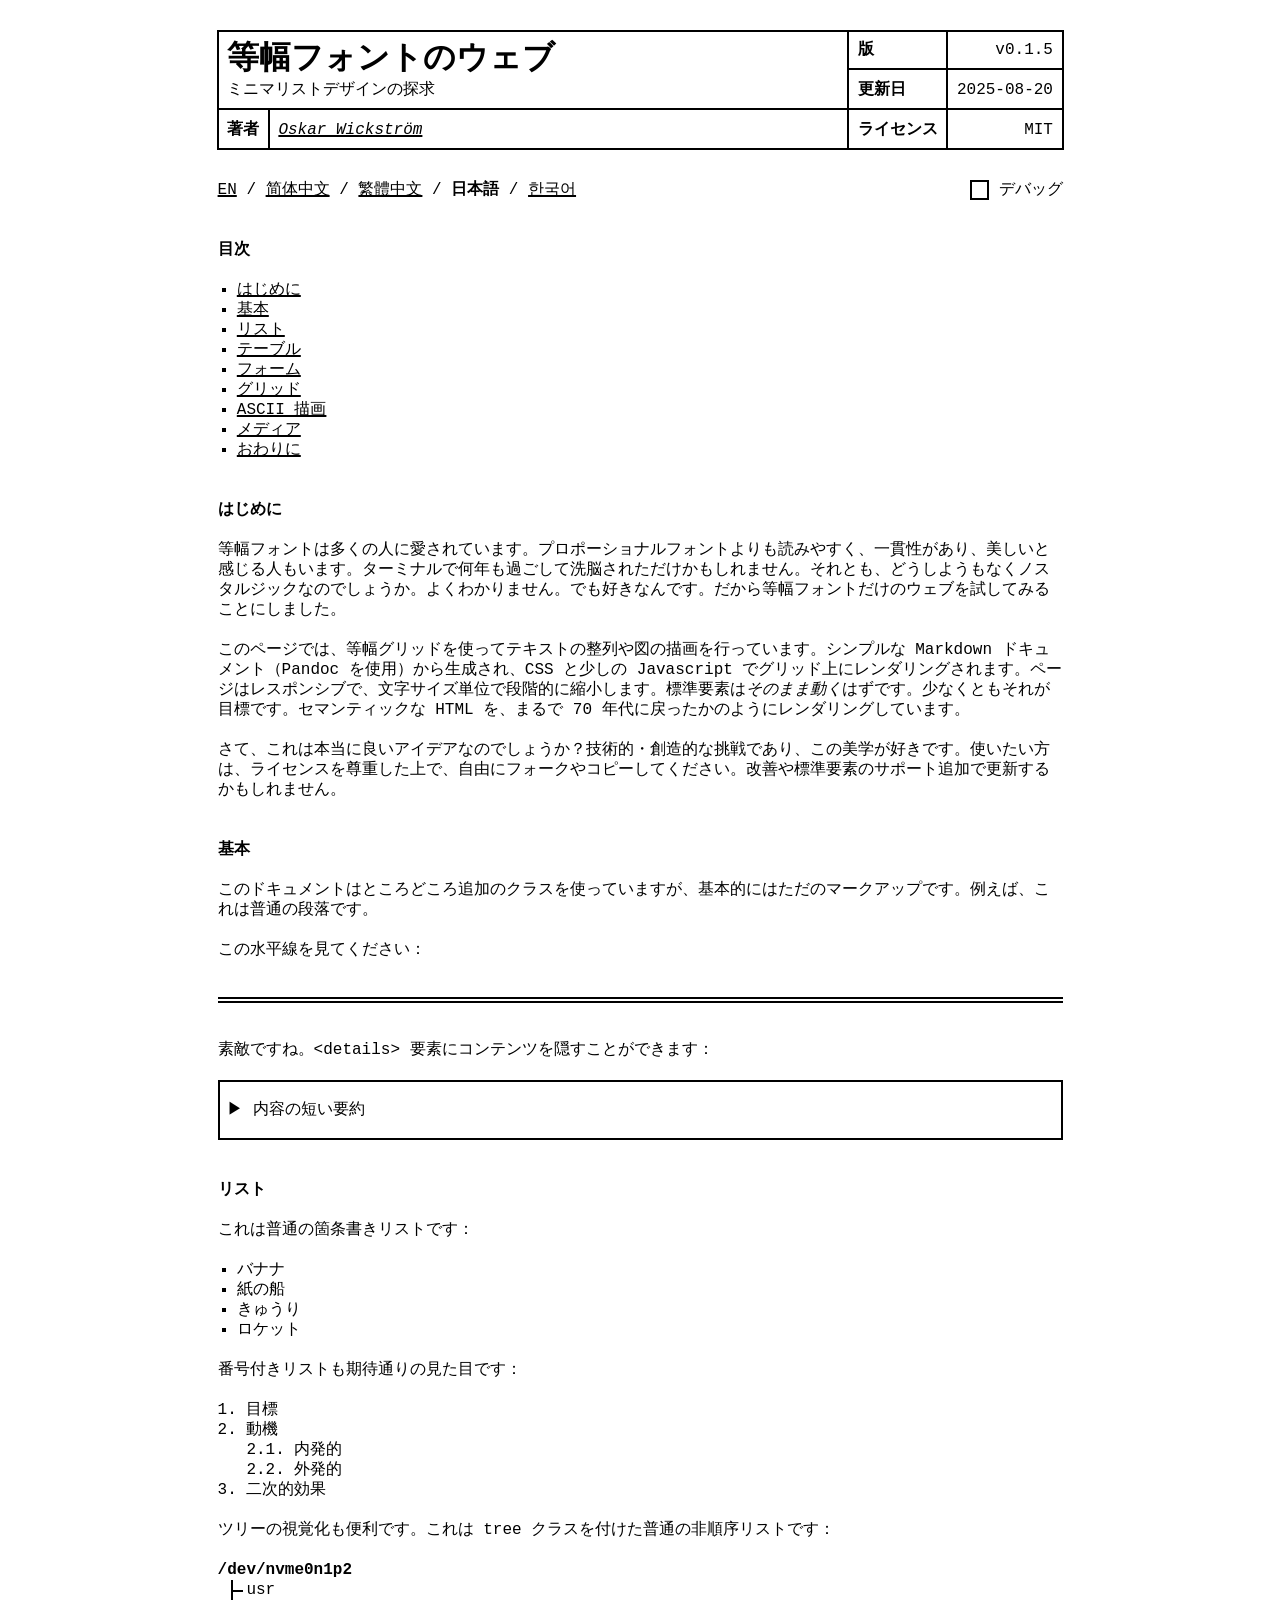
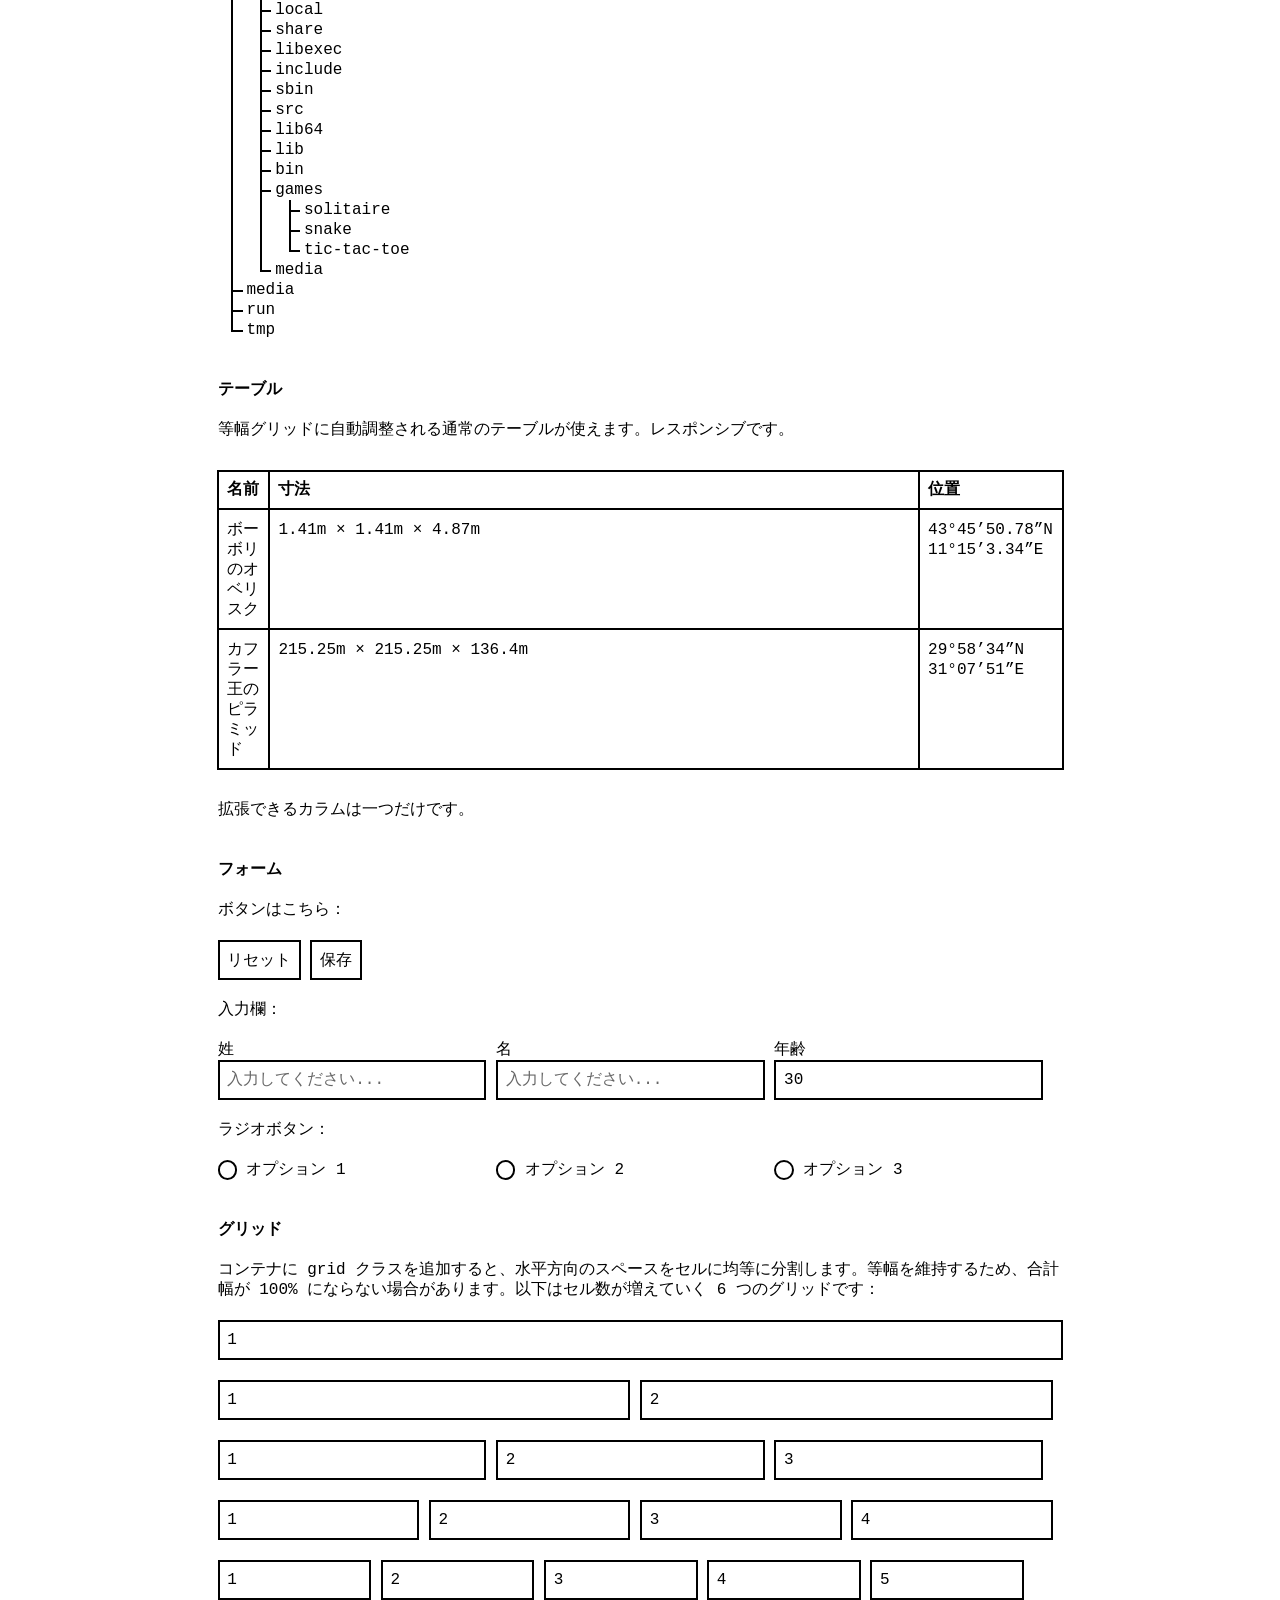
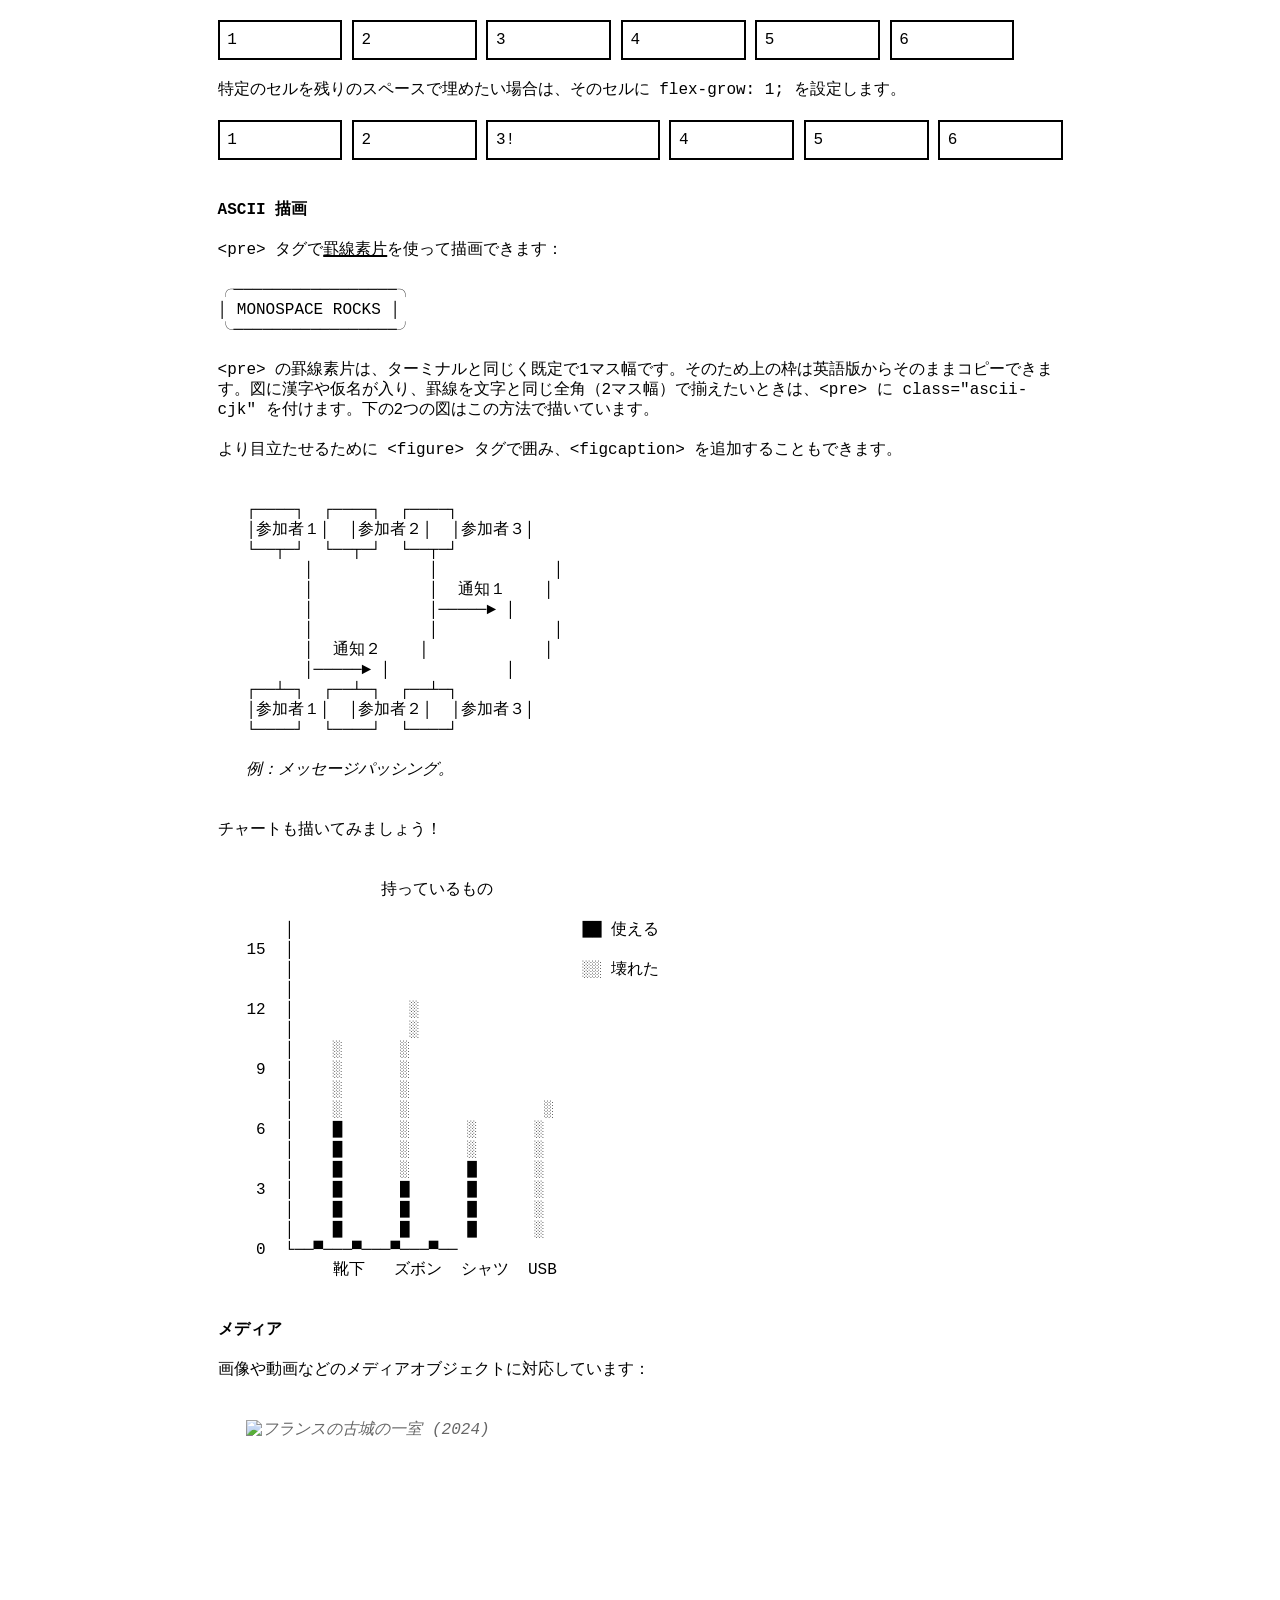
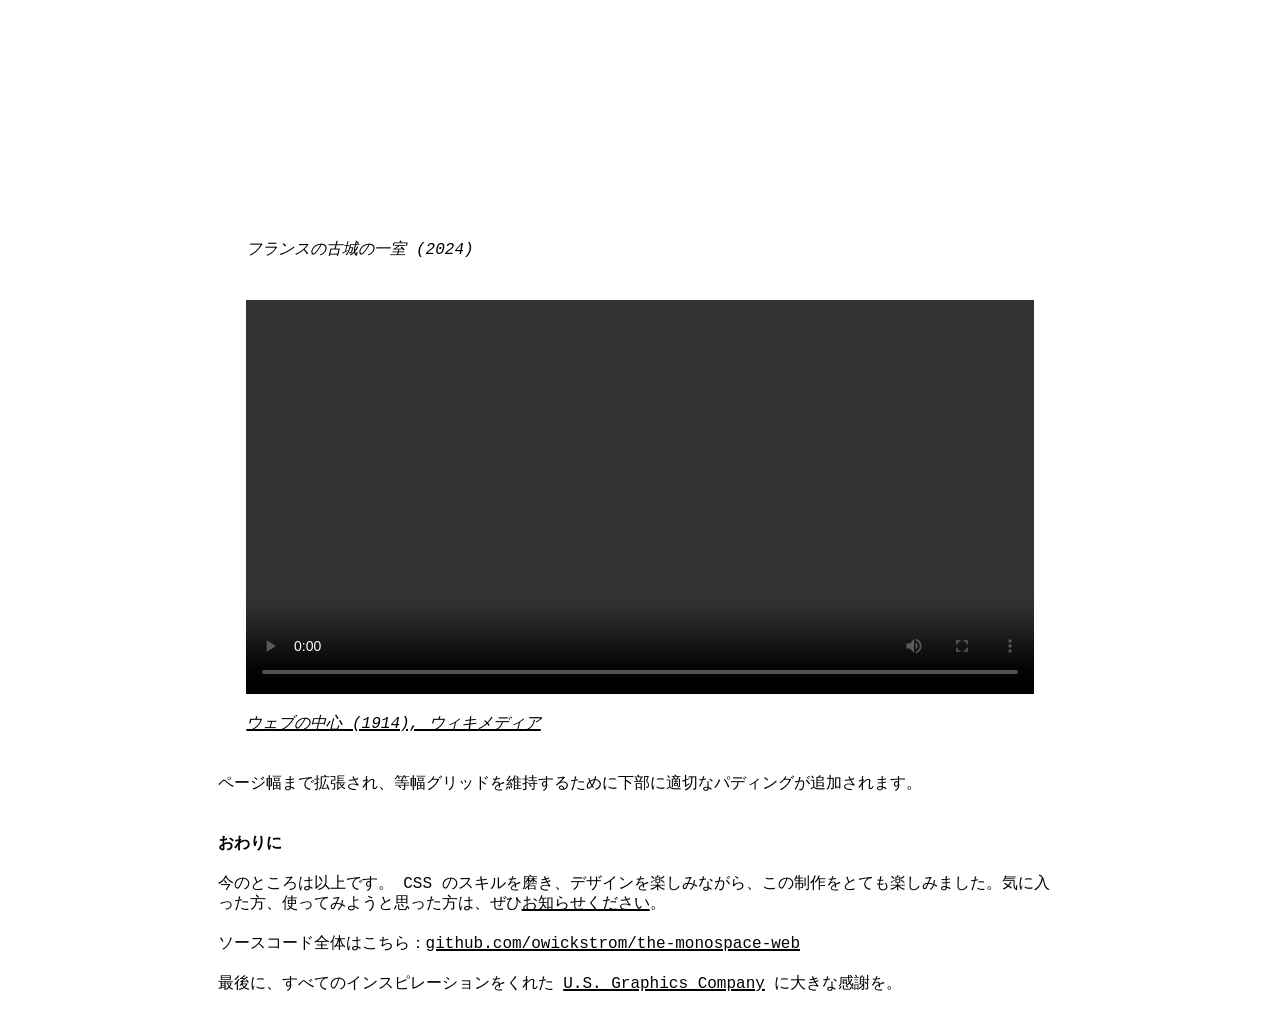
==== commit 5c7ec007: "Use PlemoCJK 0.0.5 and its one stylesheet for every weight" ====
--- a/index.ja.html
+++ b/index.ja.html
@@ -12,11 +12,7 @@
   <link rel="alternate" hreflang="ja" href="https://nexustar.github.io/the-monospace-web-cjk/index.ja.html" />
   <link rel="alternate" hreflang="ko" href="https://nexustar.github.io/the-monospace-web-cjk/index.ko.html" />
   <link rel="alternate" hreflang="x-default" href="https://nexustar.github.io/the-monospace-web-cjk/" />
-  <link rel="stylesheet" href="https://cdn.jsdelivr.net/npm/plemocjk-jp@0.0.4/PlemoCJK-JP-Text.css" />
-  <link rel="stylesheet" href="https://cdn.jsdelivr.net/npm/plemocjk-jp@0.0.4/PlemoCJK-JP-TextItalic.css" />
-  <link rel="stylesheet" href="https://cdn.jsdelivr.net/npm/plemocjk-jp@0.0.4/PlemoCJK-JP-Medium.css" />
-  <link rel="stylesheet" href="https://cdn.jsdelivr.net/npm/plemocjk-jp@0.0.4/PlemoCJK-JP-SemiBold.css" />
-  <link rel="stylesheet" href="https://cdn.jsdelivr.net/npm/plemocjk-jp@0.0.4/PlemoCJK-JP-Bold.css" />
+  <link rel="stylesheet" href="https://cdn.jsdelivr.net/npm/plemocjk-jp@0.0.5/PlemoCJK-JP.css" />
   <link rel="stylesheet" href="src/reset.css" />
   <link rel="stylesheet" href="src/index.css" />
   <style>
